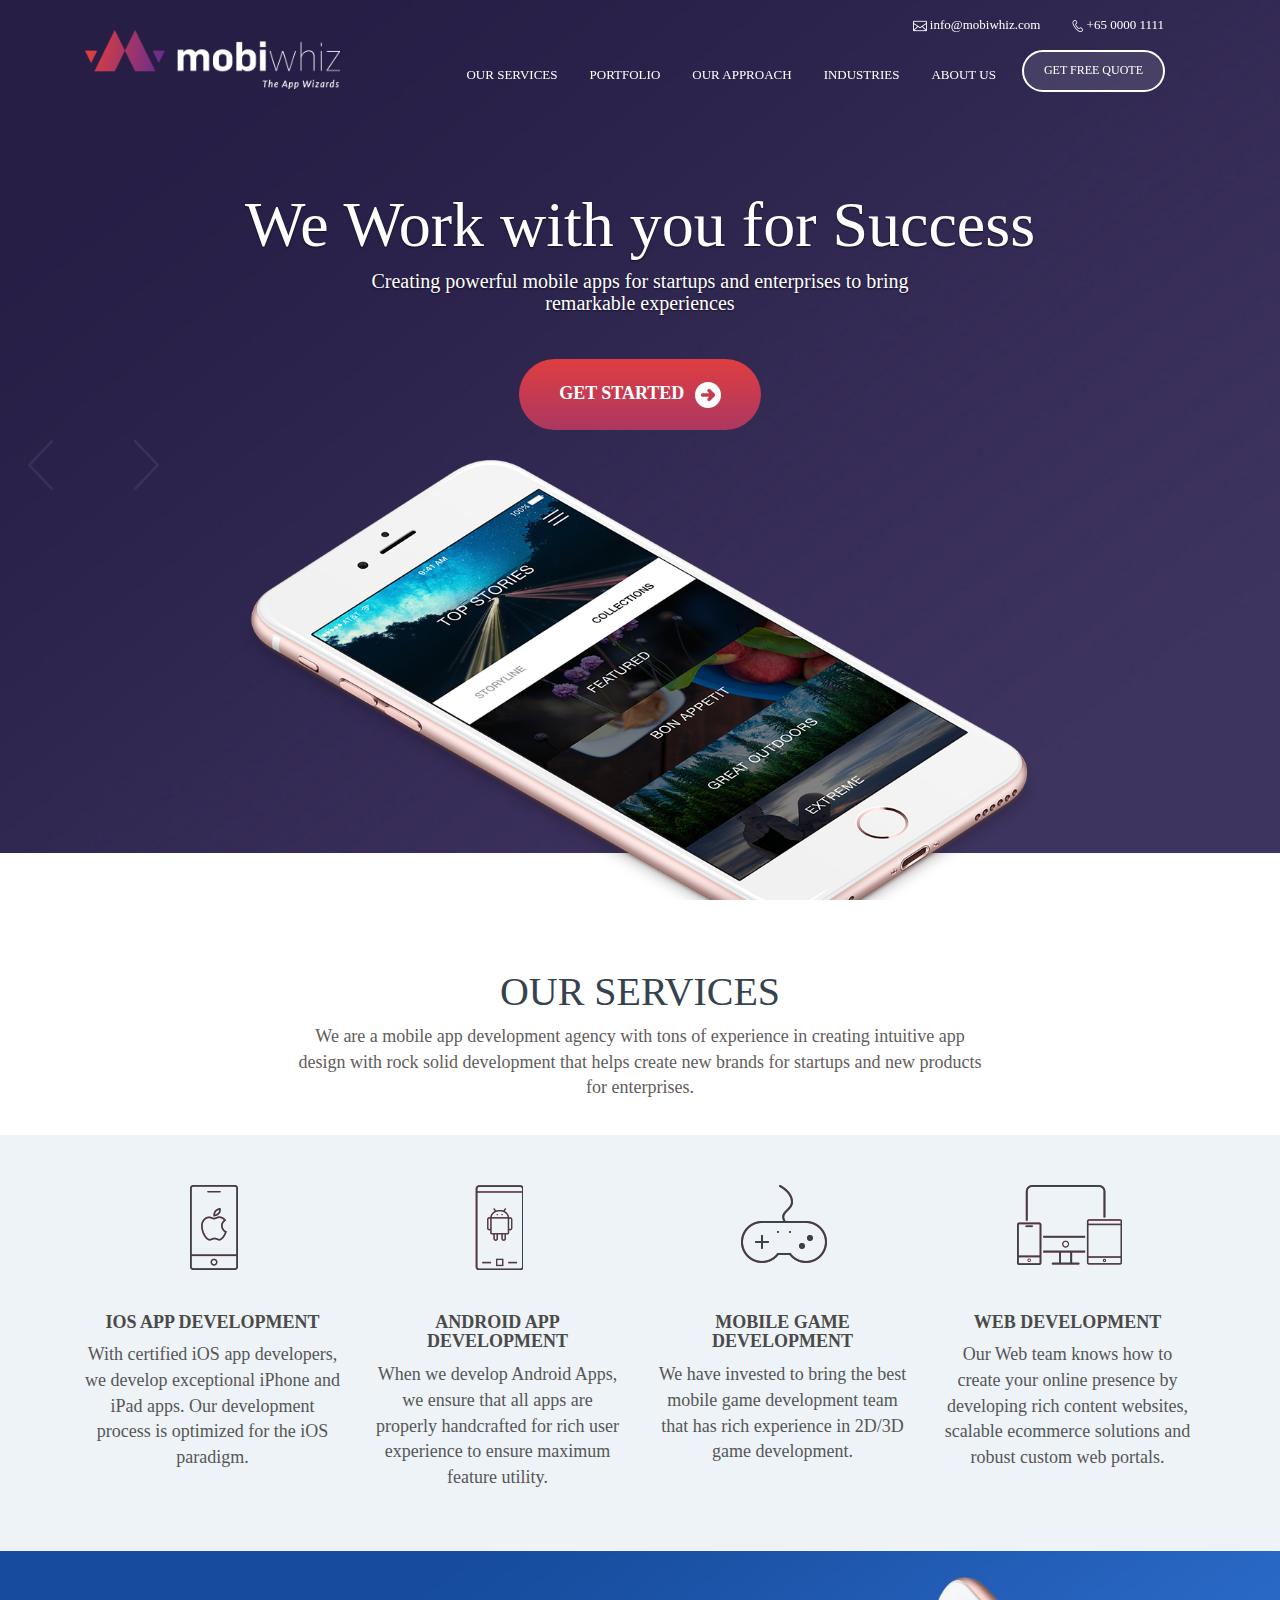
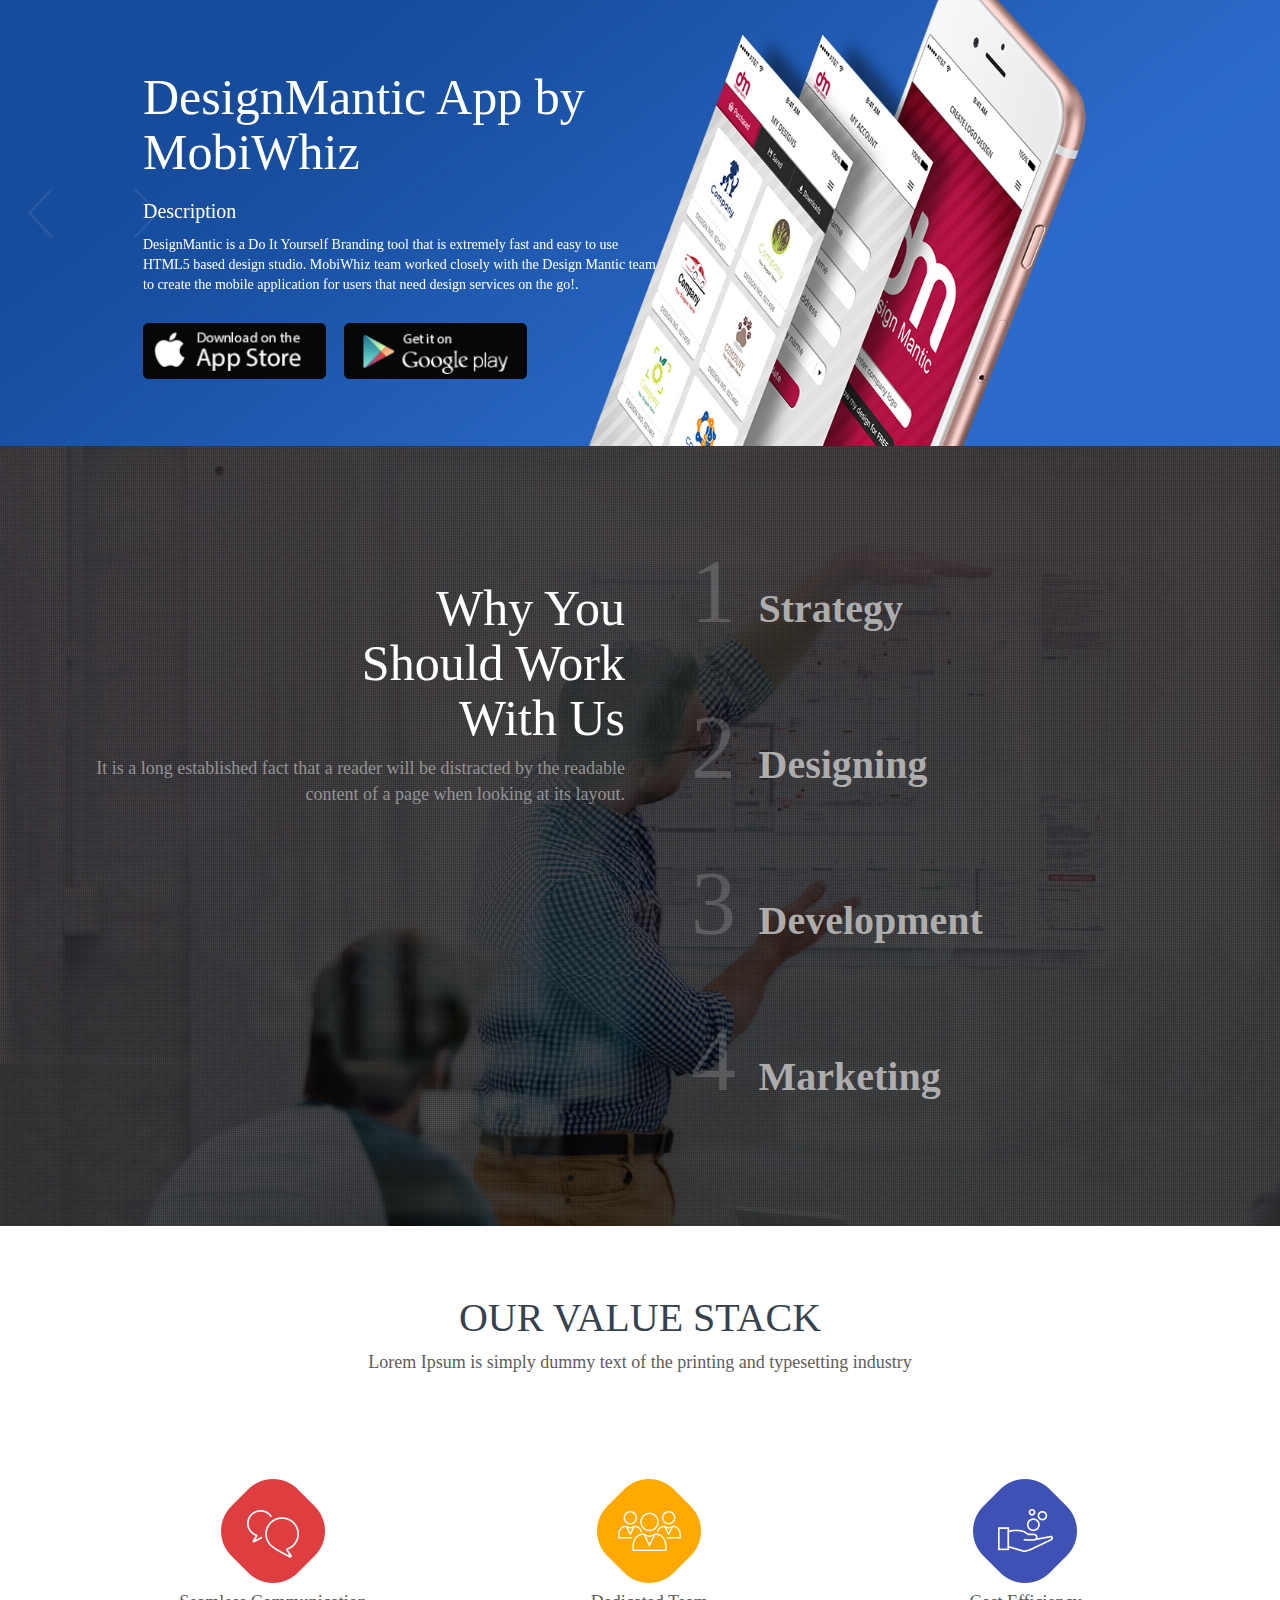
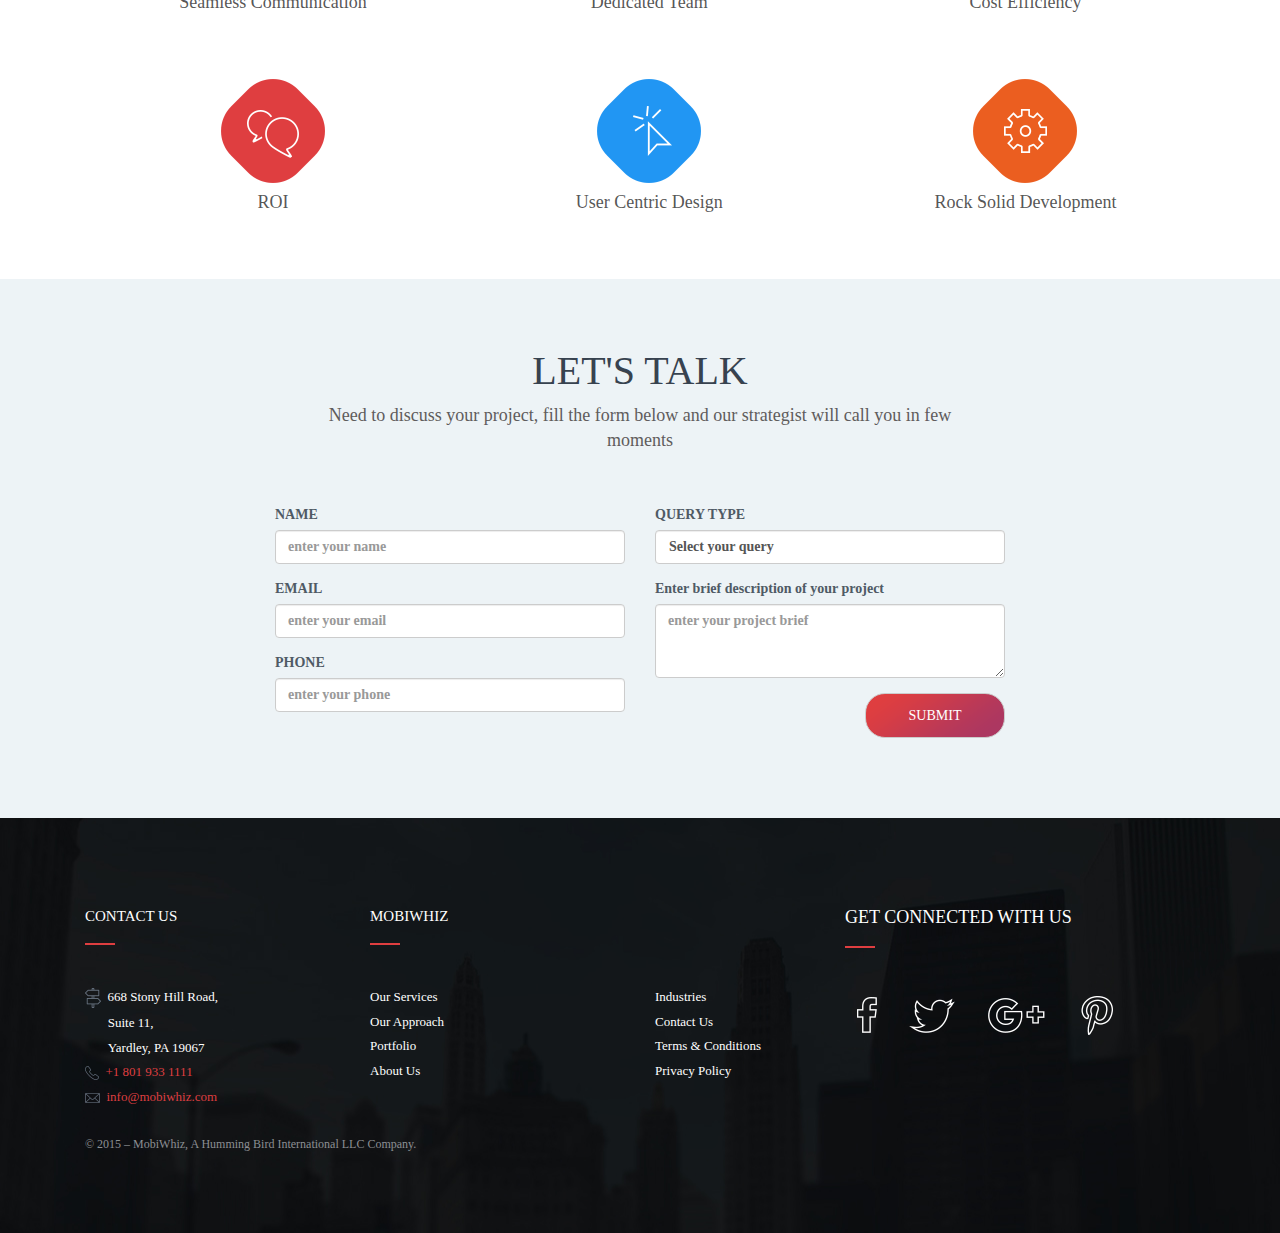
==== index.html @ 2fea0c00 "Initial upload" ====
<!doctype html>
<html>
<head>
<meta charset="utf-8">
<title>Leading Mobile App Design</title>

<link rel="stylesheet" type="text/css" href="css/bootstrap.min.css">

<style type="text/css">
/*#load{
    width:100%;
    height:100%;
    position:fixed;
    z-index:9999;
    background:url(images/loader.gif) center no-repeat white}
*/	
</style>

</head>

<body onLoad="myFunction()">


<div id="load"></div>

<div id="container-outer">
<!-------------------------- Home Slider Start -------------------------->
    <div id="carousel-example-generic" class="carousel slide" data-ride="carousel">
      <!-- Indicators -->
      <!--<ol class="carousel-indicators">
        <li data-target="#carousel-example-generic" data-slide-to="0" class="active"></li>
        <li data-target="#carousel-example-generic" data-slide-to="1"></li>
        <li data-target="#carousel-example-generic" data-slide-to="2"></li>
      </ol>-->
    
    
    <header>
    	
    <!---------- Container start --------------->
    <div class="container">
    
    	<!---------- Logo div ------------------->
        <div class="col-md-3 logo">
            <a href="index.html"> <img src="images/logo.png" class="img-logo"></a>
        </div>
        <!---------- Logo div end ------------------->
        
        
        <!----------- Navigation start --------------->
        <div class="col-md-9">
        	<nav class="navbar navbar-default">
              <div class="container-fluid">
                <!-- Brand and toggle get grouped for better mobile display -->
                <div class="navbar-header">
                  <button type="button" class="navbar-toggle collapsed" data-toggle="collapse" data-target="#bs-example-navbar-collapse-1" aria-expanded="false">
                    <span class="sr-only">Toggle navigation</span>
                    <span class="icon-bar"></span>
                    <span class="icon-bar"></span>
                    <span class="icon-bar"></span>
                  </button>
                  <!--<a class="navbar-brand" href="#">Brand</a>-->
                </div>
            <!-- Collect the nav links, forms, and other content for toggling -->
                <div class="collapse navbar-collapse" id="bs-example-navbar-collapse-1">
                  
                  <ul class="nav navbar-nav navbar-nav2 navbar-right">
                    <li class="bold"><a href="mailto:info@mobiwhiz.com"><img src="images/msg.png"> info@mobiwhiz.com</a></li>
                    <li class="bold"><a href="#"><img src="images/call.png"> +65 0000 1111</a></li>
                  </ul>
                  
                  <ul class="nav navbar-nav navbar-right">
                    <li><a href="services.html">OUR SERVICES</a></li>
                    <li><a href="portfolio.html">PORTFOLIO</a></li>
                    <li><a href="approach.html">OUR APPROACH</a></li>
                    <li><a href="industries.html">INDUSTRIES</a></li>
                    <li><a href="about.html">ABOUT US</a></li>
					<li><button class="button-quote"><a href="contact.html">GET FREE QUOTE</a></button></li>
                  </ul>
                </div><!-- /.navbar-collapse -->
              </div><!-- /.container-fluid -->
            </nav>
        </div>
        <!----------- Navigation End --------------->
    </div>
    <!--------- container  end ------------------------->
    </header>
    
    
      <!-- Wrapper for slides -->
      <div class="carousel-inner" role="listbox">
        <div class="item active">
          <img src="images/1.jpg" class="img-slider" alt="...">
          <div class="carousel-caption">
              <!-------- Capiton 1 Start -------->
              <h2> We Work with you for Success </h2>
              <h4> Creating powerful mobile apps for startups and enterprises to bring
                   <br>   remarkable experiences
              </h4>
              <br> <br>
              <button class="button"> GET STARTED <img src="images/icon-button.png" class="icon-button"> </button>
            	<div class="image-wrap" id="wrapper">
              	<img src="images/mobile.png">		 		
              </div>
              <!------- Caption 1 End -------->
          </div>
        </div>
        
        <div class="item">
          <img src="images/2.jpg" class="img-slider" alt="...">
          <div class="carousel-caption">
              <!-------- Capiton 2 Start -------->
              <h2> Make memories with Social Apps</h2>
              <p class="p2"></p>
              <h4> Changing the way you #Tag, #Share & #Live Life by our Social Apps 
              </h4>
              <br><br><br>
              <button class="button"> GET STARTED <img src="images/icon-button.png" class="icon-button"> </button>
              <!------- Caption 2 End -------->
          </div>
        </div>
        
        
        
      </div>
    
      <!-- Controls -->
      <a class="left carousel-control" href="#carousel-example-generic" role="button" data-slide="prev">
        <span class="glyphicon glyphicon-chevron-left" aria-hidden="true"></span>
        <span class="sr-only">Previous</span>
      </a>
      <a class="right carousel-control" href="#carousel-example-generic" role="button" data-slide="next">
        <span class="glyphicon glyphicon-chevron-right" aria-hidden="true"></span>
        <span class="sr-only">Next</span>
      </a>
    </div>
<!--------------------- Home slider end -------------------->



<!-- Section Services Start -->
<section class="section_services">
	
    <div class="container">
        <h3> OUR SERVICES </h3>
        <p class="subtitle"> We are a mobile app development agency with tons of experience in creating intuitive app design with rock solid development that helps create new brands for startups and new products for enterprises.</p>
		<br><br>
    </div>
	
    <div class="bg-services">
    	<div class="container">
			<a href="">
        	<div class="col-md-3 s" id="s1">
                <div class="icon-services">
                <img src="images/ios-hover.png" class="bottom">
            	<img src="images/ios.png" class="top">
                </div>
                <br>
            	<h5> IOS App Development  </h5>
                <p>With certified iOS app developers, we develop exceptional iPhone and iPad apps. Our development process is optimized for the iOS paradigm.</p>
            </div>
			</a>
            
			<a href="">
            <div class="col-md-3 s" id="s2">
                <div class="icon-services">
                <img src="images/anroid-hover.png" class="bottom">
            	<img src="images/anroid.png" class="top">
                </div>
                <br>
            	<h5> android App Development  </h5>
                <p>When we develop Android Apps, we ensure that all apps are properly handcrafted for rich user experience to ensure maximum feature utility.</p>
            </div>
			</a>
            
			<a href="">
            <div class="col-md-3 s" id="s3">
                <div class="icon-services">
                <img src="images/mob-hover.png" class="bottom">
            	<img src="images/mob.png" class="top">
                </div>
                <br>
            	<h5> Mobile Game Development </h5>
                <p>We have invested to bring the best mobile game development team that has rich experience in 2D/3D game development.</p>
            </div>
            </a>
			
			<a href="">
            <div class="col-md-3 s" id="s4">
                <div class="icon-services">
                <img src="images/web-hover.png" class="bottom">
            	<img src="images/web.png" class="top">
                </div>
                <br>
            	<h5> Web Development </h5>
                <p>Our Web team knows how to create your online presence by developing rich content websites, scalable ecommerce solutions and robust custom web portals.</p>
            </div>
			</a>
			
			
        </div>
    </div>
</section>
<!--------------------- Section Services End ------------->






<!--------------------- Section servey start ------------->
<section class="section_servey">
    <div id="carousel-example-generic2" class="carousel slide servey-slide" data-ride="carousel">
    
      <!-- Wrapper for slides -->
      <div class="carousel-inner carousel-inner-servey" role="listbox">
        <div class="item active">
          <img src="images/bg-servey.jpg" class="img-slider2" alt="...">
          <div class="carousel-caption carousel-caption-servey">
                <div class="col-md-6 servey">
                    <h2>DesignMantic App by MobiWhiz </h2>
                    <br>
                    <p class="bold">Description</p>
                    <p>DesignMantic is a Do It Yourself Branding tool that is extremely fast and easy to use HTML5 based design studio. MobiWhiz team worked closely with the Design Mantic team to create the mobile application for users that need design services on the go!.</p>
                    <br>
                    <a href=""> <img src="images/button-app.png" class="button-app"> </a>
                    &nbsp;&nbsp;&nbsp;&nbsp;
                    <a href=""> <img src="images/button-anroid.png" class="button-app"> </a>
                    
                </div>  
          </div>
        </div>
        
        <div class="item">
          <img src="images/bg-servey2.jpg" class="img-slider2" alt="...">
          <div class="carousel-caption carousel-caption-servey">
                <div class="col-md-6 servey">
                    <h2>SurveyCrest App by MobiWhiz  </h2>
                    <br>
                    <p class="bold">Description</p>
                    <p>SurveyCrest is a free online survey creator tool used to create surveys, polls and dynamic forms. MobiWhiz teamed up with SurveyCrest to develop the mobile application for creating surveys to interact with potential customers, analyze with 360 degree feedback and better understand your target audience.</p>
                    <br>
                    <a href=""> <img src="images/button-anroid.png" class="button-app"> </a>
                    <a href=""> <img src="images/button-app.png" class="button-app"> </a>
                </div>  
          </div>
        </div>
        
        
       
       
      </div>
    
      <!-- Controls -->
      <a class="left carousel-control" href="#carousel-example-generic2" role="button" data-slide="prev">
        <span class="glyphicon glyphicon-chevron-left" aria-hidden="true"></span>
        <span class="sr-only">Previous</span>
      </a>
      <a class="right carousel-control" href="#carousel-example-generic2" role="button" data-slide="next">
        <span class="glyphicon glyphicon-chevron-right" aria-hidden="true"></span>
        <span class="sr-only">Next</span>
      </a>
    </div>
    
</section>
<!--------------------- Section servey End --------------->



<section class="section_approach">
	<div class="container">
		<div class="col-lg-6 approach_right">
			<h2><br>Why You <br>Should Work <br>With Us </h2>
			<p> It is a long established fact that a reader will be distracted by the readable content of
a page when looking at its layout.</p>
		</div>
		
		<div class="col-lg-6">
			
			<div class="wrap">
			<h1> 1 </h1>
			<!--<a href="#" id="hoverelement" class="change-text">Strategy</a>-->
                <span class="text-active">Strategy
                <br>
                <a href="" class="text-deactive">It all starts with a strategic vision. We understand your core business and your customers. From there we work to develop a sound strategy, the key factor to any successful project.
                </a>
                </span>
            </div>
			
			<div class="wrap">
			<h1> 2 </h1>
				<span class="text-active">Designing
                <br>
                <a href="" class="text-deactive">Design is at the heart of everything we do. We Value usability in our products which results in intuitive, beautiful and unique mobile interfaces.
                </a>
                </span>
			</div>
			
			<div class="wrap">
			<h1> 3 </h1>
            
            	<span class="text-active">Development
                <br>
                <a href="" class="text-deactive">We believe in crafting code, not just writing it. This is where all the hard work put in comes to life. We build best-in-class mobile apps that go beyond customer expectations.
                </a>
                </span>
			</div>
			
			<div class="wrap">
			<h1> 4 </h1>
            	<span class="text-active">Marketing
                <br>
                <a href="" class="text-deactive">The job is not finished yet, showcasing your app to the right audience is equally important. MobiWhiz marketing team will get you the right kick start in the app arena with our comprehensive app marketing strategies.
                </a>
                </span>
			</div>
			
			
			
		</div>
	</div>

</section>
<!--------------------- Section Work End ----------------->




<!--------------------- Section stack End ---------------->
<section class="section_stack">
	<div class="container">
		<h3> OUR VALUE STACK </h3>
		<p class="subtitle">Lorem Ipsum is simply dummy text of the printing and typesetting industry</p>
		
		<!--container-fluid-->
		  <div class="container">
			<div class="row">
			  <div class="col-xs-12 col-sm-12 col-md-12 col-lg-12 text-center">
				<h2 class="section-title">Our Value Stack</h2>
				<div class="value-box red">
				  <div class="value-image"> <img src="images/icon-comunication.png" alt="communication">
					<h4 class="white">Seamless Communication</h4>
					<p>You will get to know your team very well. When we start a project, we assemble a team based on your needs, and they stay on your project for as long as you need</p>
				  </div>
				</div>
				<!--value-box-->
				<div class="value-box yellow2">
				  <div class="value-image"> <img src="images/icon-team.png" alt="team">
					<h4 class="white">Dedicated Team</h4>
					<p>You will get to know your team very well. When we start a project, we assemble a team based on your needs, and they stay on your project for as long as you need</p>
				  </div>
				</div>
				<!--value-box-->
				<div class="value-box blue2">
				  <div class="value-image"> <img src="images/icon-efficiency.png" alt="cost-efficiency">
					<h4 class="white">Cost Efficiency</h4>
					<p>You will get to know your team very well. When we start a project, we assemble a team based on your needs, and they stay on your project for as long as you need</p>
				  </div>
				</div>
				<!--value-box-->
				<div class="value-box red">
				  <div class="value-image"> <img src="images/icon-comunication.png" alt="communication">
					<h4 class="white">ROI</h4>
					<p>You will get to know your team very well. When we start a project, we assemble a team based on your needs, and they stay on your project for as long as you need</p>
				  </div>
				</div>
				<!--value-box-->
				<div class="value-box light-blue2">
				  <div class="value-image"> <img src="images/icon-design.png" alt="centric">
					<h4 class="white">User Centric Design</h4>
					<p>You will get to know your team very well. When we start a project, we assemble a team based on your needs, and they stay on your project for as long as you need</p>
				  </div>
				</div>
				<!--value-box-->
				<div class="value-box brown">
				  <div class="value-image"> <img src="images/icon-development.png" alt="development">
					<h4 class="white">Rock Solid Development</h4>
					<p>You will get to know your team very well. When we start a project, we assemble a team based on your needs, and they stay on your project for as long as you need</p>
				  </div>
				</div>
				<!--value-box--> 
			  </div>
			</div>
		  </div>
		<!--container-fluid-->

	
	
	
	</div>
	<!---------- Container end ------------------>
</section>
<!--------------------- section stack end ---------------->

<!-- secction contact start -->
<section class="section_contact">
		<h3> LET'S TALK </h3>
		<p class="subtitle">Need to discuss your project, fill the form below and our strategist will call you in few moments</p>
		<br><br><br>
		<div class="container">
		
			<div class="col-lg-2">
			</div>
			

      <form action method="post" onsubmit="return formSubmit();">
        
        <div class="col-lg-4">
				  <div class="form-group">
					<label for="exampleInputEmail1">NAME</label>
					<input type="text" name="name" id="fullname" class="form-control" id="exampleInputname" placeholder="enter your name" required>
				  </div>
				  <div class="form-group">
					<label for="exampleInputPassword1">EMAIL</label>
					<input type="email" name="email" id="email" class="form-control" id="exampleInputemail" placeholder="enter your email" required>
				  </div>
				  <div class="form-group">
					<label for="exampleInputPassword1">PHONE</label>
					<input type="number" name="phone" id="phone" class="form-control" id="exampleInputphone" placeholder="enter your phone" required>
				  </div>
        </div>
			
        <div class="col-lg-4">
  				
				  <div class="form-group">
					<label for="exampleInputEmail1">QUERY TYPE</label>
					<select  id="qrytype" name="query" class="form-control" id="exampleInputquery" required>
					  <option>Select your query</option>
					  <option>IOS App Development</option>
					  <option>Anroid App Development</option>
					  <option>Mobile Game Development</option>
					  <option>Web Development</option>
					</select>
				  </div>
				  
				  <div class="form-group">
				  <label for="exampleInputEmail1">Enter brief description of your project</label>
				  <textarea class="form-control" id="comments" placeholder="enter your project brief" rows="3" required></textarea>
				  </div>
				  
				  <div class="full">
            <a href="#dialog_submit" id="modaltrigger" style="display:none">Check</a> <!-- added by JS -->
             <button type="submit" class="btn btn-default">SUBMIT</button>
          <!-- <p class="sm-text">Initial Designs in just 48 hours</p> -->
          </div>
        <!-- <button type="submit" class="btn btn-default">SUBMIT</button> -->

        </div>
        
			</form>

      <div id="dialog_submit" style="display: none;">Your message has been successfully submitted!</div>
			<div class="col-lg-2">
			</div>
		
		</div>
		<!----------- container end --------------->

</section>
<!--------------------- section contact end -------------->


<!--------------------- section footer start -------------->
<section class="section_footer">
	<div class="container">
    	<div class="col-sm-3">
        	<h4> CONTACT US </h4>
            <img src="images/red-line.png">
            <ul>
            	<li><img src="images/icon-address.png">&nbsp;&nbsp;668 Stony Hill Road, </li>
				<li>&nbsp;&nbsp;&nbsp;&nbsp;&nbsp;&nbsp;&nbsp;Suite 11, </li>
                <li>&nbsp;&nbsp;&nbsp;&nbsp;&nbsp;&nbsp;&nbsp;Yardley, PA 19067 </li>
                <li><img src="images/icon-call.png">&nbsp;&nbsp;<span class="color-red">+1 801 933 1111 </span></li>
                <li><img src="images/icon-msg.png">&nbsp;&nbsp;<a href="mailto:info@mobiwhiz.com"><span class="color-red">info@mobiwhiz.com </span></a></li>
            </ul>
        </div>
        
        <div class="col-sm-3">
        	<h4> MOBIWHIZ </h4>
            <img src="images/red-line.png">
            <ul>
            	<li><a href="">Our Services </a></li>
                <li><a href="">Our Approach </a></li>
                <li><a href="">Portfolio </a></li>
                <li><a href="">About Us </a> </li>
            </ul>
                
        </div>
        
        <div class="col-sm-2">
        	<h4>&nbsp;  </h4>
            <br>
            <ul>
            	<li><a href="">Industries </a></li>
                <li><a href="">Contact Us </a></li>
                <li><a href="">Terms & Conditions </a></li>
                <li><a href="">Privacy Policy </a></li>
        	</ul>
        </div>
        
        <div class="col-sm-4">
        	<h4> GET CONNECTED WITH US </h4>
            <img src="images/red-line.png">
            <br><br><br>
            <button type="button" class="btn btn-default button-social" data-toggle="tooltip" data-placement="bottom" title="Facebook"><a href=""> <img src="images/facebook.png"> </a> </button>
            
            <button type="button" class="btn btn-default button-social" data-toggle="tooltip" data-placement="bottom" title="Twitter"><a href=""> <img src="images/twitter.png"> </a> </button>
            
            <button type="button" class="btn btn-default button-social" data-toggle="tooltip" data-placement="bottom" title="Google+"><a href=""> <img src="images/google.png"> </a> </button>
            
            <button type="button" class="btn btn-default button-social" data-toggle="tooltip" data-placement="bottom" title="Pinterest"><a href=""> <img src="images/pinterest.png"> </a> </button>
        </div>
        
        <div class="col-lg-12 footer-text">
        	© 2015 – MobiWhiz, A Humming Bird International LLC Company.
        </div>
    
	</div>
    <!---------- container end ---------------->
</section>
<!--------------------- section footer end ---------------->


</div>
<!------------- container outer end -------------------->


<script type="text/javascript" src="js/jquery-1.11.3.min.js"></script>
<script src="js/bootstrap.min.js"></script>
<script type="text/javascript" src="js/jquery.leanModal.min.js"></script>
<script src="js/script.js"></script>

</body>
</html>
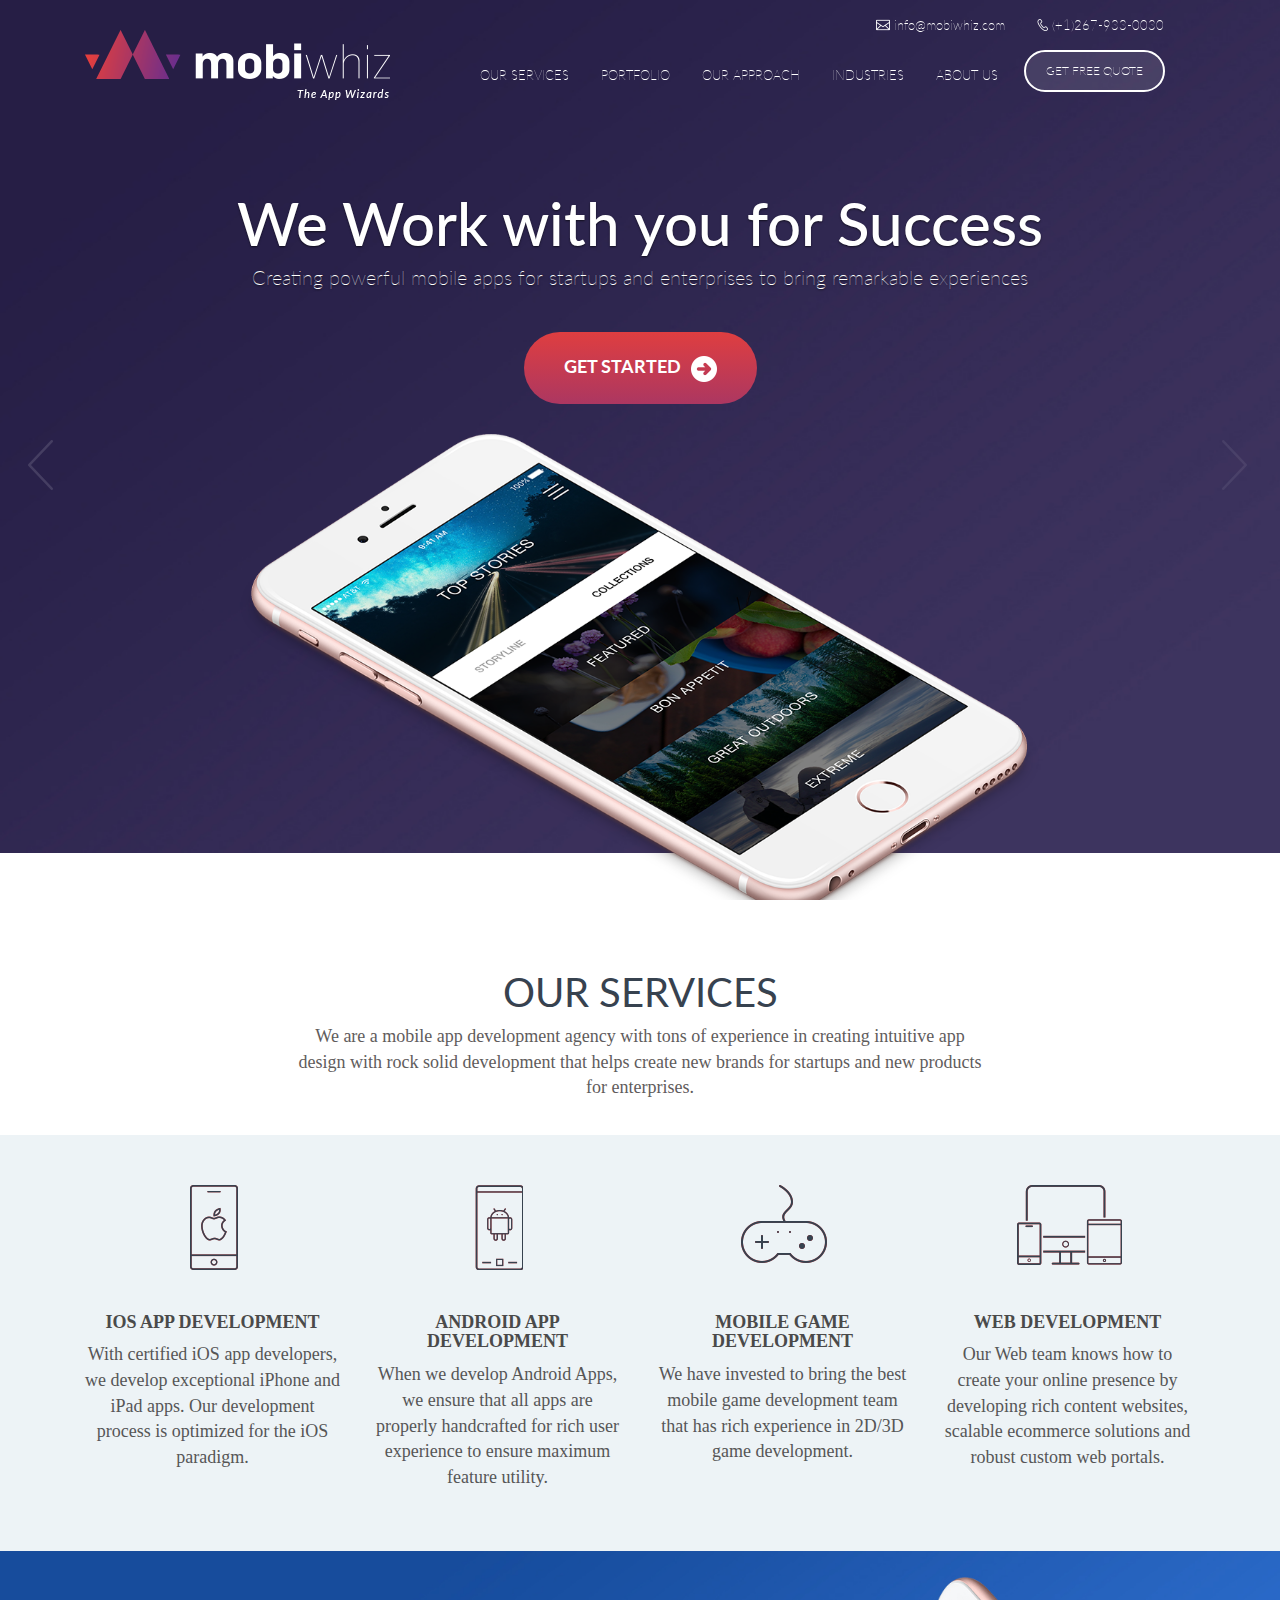
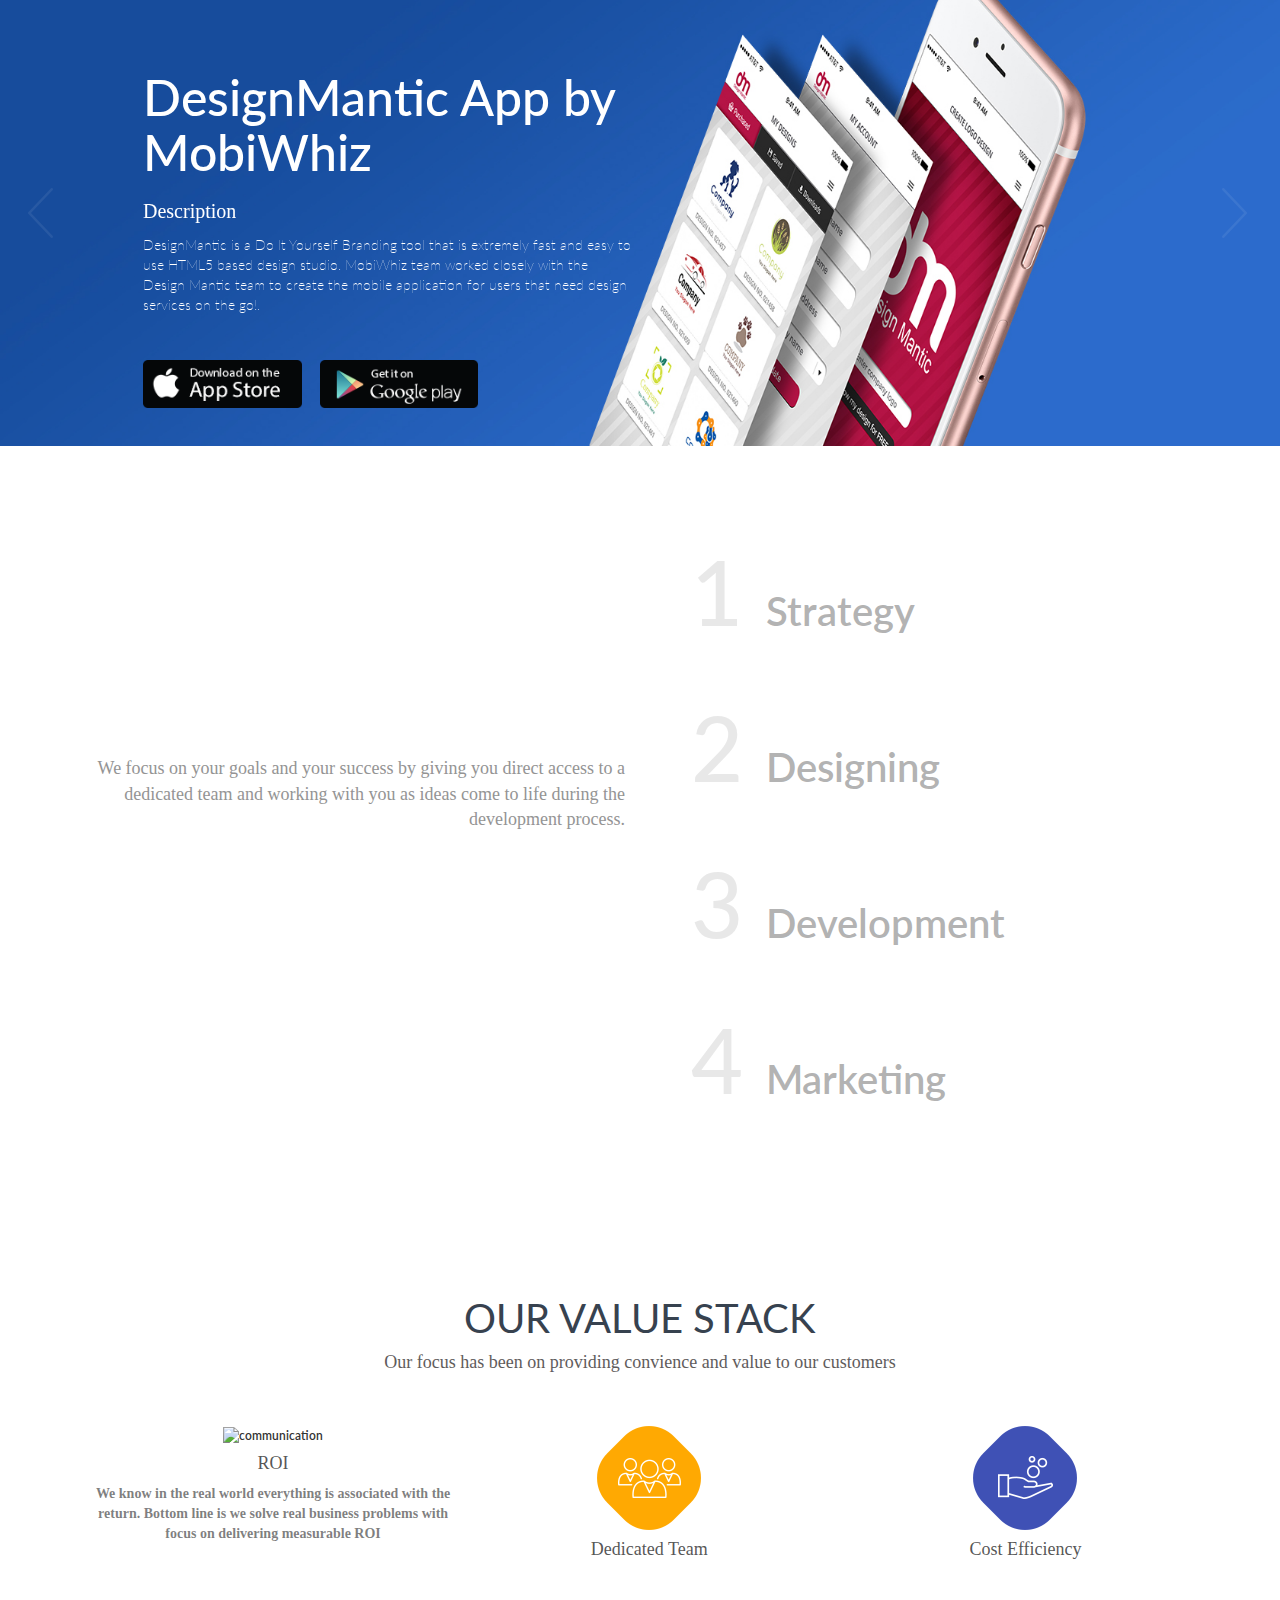
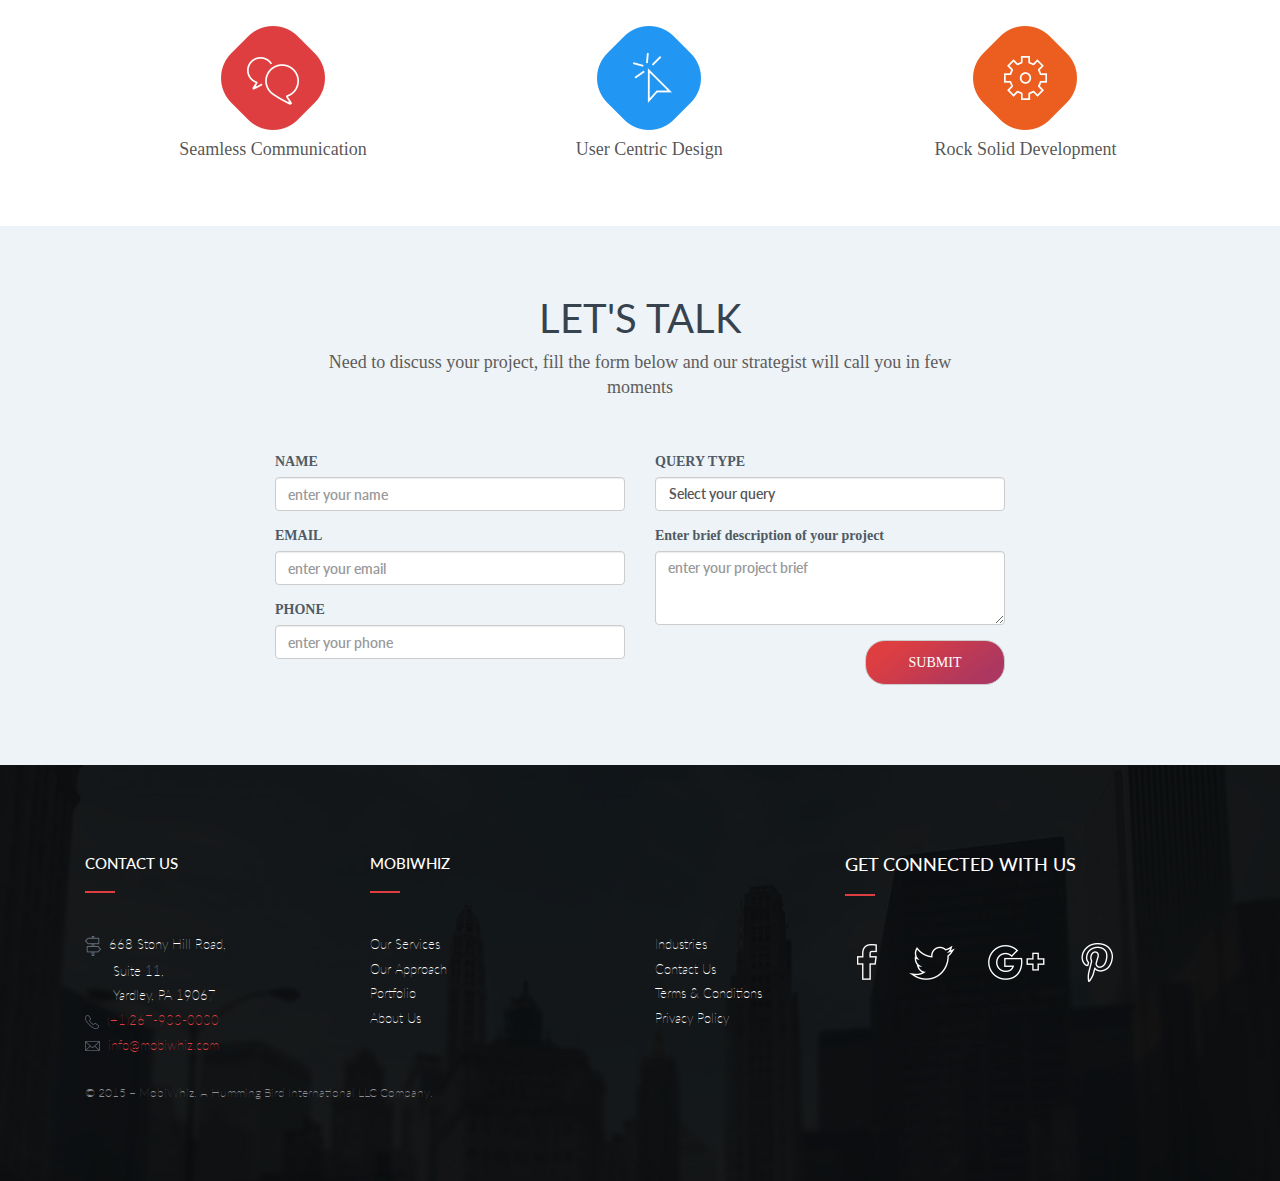
==== commit 7f5140de: "changes for about us pages" ====
--- a/index.html
+++ b/index.html
@@ -2,28 +2,22 @@
 <html>
 <head>
 <meta charset="utf-8">
-<title>Leading Mobile App Design</title>
+<meta http-equiv="Content-Type" content="text/html; charset=utf-8" />
+<meta name="viewport" content="width=device-width, initial-scale=1, maximum-scale=1, user-scalable=no">
+<title>Leading Mobile App Design and Development Company | MobiWhiz</title>
+<meta name="description" content="We develop IPhone & Android apps, Mobile Games for startups and enterprises. Our award winning team of mobile developers and designers will deliver perfection	">
+<meta name="keywords" content="mobile application development company, mobile application developer, mobile app design">
 
 <link rel="stylesheet" type="text/css" href="css/bootstrap.min.css">
-
-<style type="text/css">
-/*#load{
-    width:100%;
-    height:100%;
-    position:fixed;
-    z-index:9999;
-    background:url(images/loader.gif) center no-repeat white}
-*/	
-</style>
+<link rel="stylesheet" type="text/css" href="css/stylesheet.css">
+
+<link href='https://fonts.googleapis.com/css?family=Lato' rel='stylesheet' type='text/css'>
 
 </head>
-
 <body onLoad="myFunction()">
 
 
-<div id="load"></div>
-
-<div id="container-outer">
+
 <!-------------------------- Home Slider Start -------------------------->
     <div id="carousel-example-generic" class="carousel slide" data-ride="carousel">
       <!-- Indicators -->
@@ -65,7 +59,7 @@
                   
                   <ul class="nav navbar-nav navbar-nav2 navbar-right">
                     <li class="bold"><a href="mailto:info@mobiwhiz.com"><img src="images/msg.png"> info@mobiwhiz.com</a></li>
-                    <li class="bold"><a href="#"><img src="images/call.png"> +65 0000 1111</a></li>
+                    <li class="bold"><a href="#"><img src="images/call.png"> (+1)267-933-0030</a></li>
                   </ul>
                   
                   <ul class="nav navbar-nav navbar-right">
@@ -93,13 +87,12 @@
           <div class="carousel-caption">
               <!-------- Capiton 1 Start -------->
               <h2> We Work with you for Success </h2>
-              <h4> Creating powerful mobile apps for startups and enterprises to bring
-                   <br>   remarkable experiences
+              <h4> Creating powerful mobile apps for startups and enterprises to bring remarkable experiences
               </h4>
               <br> <br>
-              <button class="button"> GET STARTED <img src="images/icon-button.png" class="icon-button"> </button>
-            	<div class="image-wrap" id="wrapper">
-              	<img src="images/mobile.png">		 		
+              <button class="button"><a href="contact.html"> GET STARTED </a><img src="images/icon-button.png" class="icon-button"> </button>
+            	<div class="image-wrap" style="margin-top: 30px">
+                <img src="images/mobile.png">       
               </div>
               <!------- Caption 1 End -------->
           </div>
@@ -113,8 +106,8 @@
               <p class="p2"></p>
               <h4> Changing the way you #Tag, #Share & #Live Life by our Social Apps 
               </h4>
-              <br><br><br>
-              <button class="button"> GET STARTED <img src="images/icon-button.png" class="icon-button"> </button>
+              <br><br>
+              <button class="button"><a href="contact.html"> GET STARTED </a><img src="images/icon-button.png" class="icon-button"> </button>
               <!------- Caption 2 End -------->
           </div>
         </div>
@@ -217,14 +210,14 @@
           <img src="images/bg-servey.jpg" class="img-slider2" alt="...">
           <div class="carousel-caption carousel-caption-servey">
                 <div class="col-md-6 servey">
-                    <h2>DesignMantic App by MobiWhiz </h2>
+                    <h2>DesignMantic App by<br> MobiWhiz </h2>
                     <br>
                     <p class="bold">Description</p>
                     <p>DesignMantic is a Do It Yourself Branding tool that is extremely fast and easy to use HTML5 based design studio. MobiWhiz team worked closely with the Design Mantic team to create the mobile application for users that need design services on the go!.</p>
-                    <br>
-                    <a href=""> <img src="images/button-app.png" class="button-app"> </a>
+                    <br><br>
+                    <a href="https://itunes.apple.com/us/app/free-logo-maker-designmantic/id1055262502?mt=8" target="_blank"> <img src="images/button-app.png" class="button-app"> </a>
                     &nbsp;&nbsp;&nbsp;&nbsp;
-                    <a href=""> <img src="images/button-anroid.png" class="button-app"> </a>
+                    <a href="https://play.google.com/store/apps/details?id=com.designmantic" target="_blank"> <img src="images/button-anroid.png" class="button-app"> </a>
                     
                 </div>  
           </div>
@@ -234,13 +227,14 @@
           <img src="images/bg-servey2.jpg" class="img-slider2" alt="...">
           <div class="carousel-caption carousel-caption-servey">
                 <div class="col-md-6 servey">
-                    <h2>SurveyCrest App by MobiWhiz  </h2>
+                    <h2>SurveyCrest App by <br>MobiWhiz  </h2>
                     <br>
                     <p class="bold">Description</p>
                     <p>SurveyCrest is a free online survey creator tool used to create surveys, polls and dynamic forms. MobiWhiz teamed up with SurveyCrest to develop the mobile application for creating surveys to interact with potential customers, analyze with 360 degree feedback and better understand your target audience.</p>
                     <br>
-                    <a href=""> <img src="images/button-anroid.png" class="button-app"> </a>
-                    <a href=""> <img src="images/button-app.png" class="button-app"> </a>
+                    <a href="https://itunes.apple.com/us/app/survey-maker-by-surveycrest/id1046777718?mt=8" target="_blank"> <img src="images/button-app.png" class="button-app"> </a>
+                    &nbsp;&nbsp;&nbsp;&nbsp;
+                    <a href="https://play.google.com/store/apps/details?id=com.surveycrest" target="_blank"> <img src="images/button-anroid.png" class="button-app"> </a>
                 </div>  
           </div>
         </div>
@@ -270,8 +264,7 @@
 	<div class="container">
 		<div class="col-lg-6 approach_right">
 			<h2><br>Why You <br>Should Work <br>With Us </h2>
-			<p> It is a long established fact that a reader will be distracted by the readable content of
-a page when looking at its layout.</p>
+			<p> We focus on your goals and your success by giving you direct access to a dedicated team and working with you as ideas come to life during the development process.</p>
 		</div>
 		
 		<div class="col-lg-6">
@@ -329,17 +322,17 @@
 <section class="section_stack">
 	<div class="container">
 		<h3> OUR VALUE STACK </h3>
-		<p class="subtitle">Lorem Ipsum is simply dummy text of the printing and typesetting industry</p>
+		<p class="subtitle">Our focus has been on providing convience and value to our customers</p>
 		
 		<!--container-fluid-->
-		  <div class="container">
+		  <div class="container home">
 			<div class="row">
 			  <div class="col-xs-12 col-sm-12 col-md-12 col-lg-12 text-center">
-				<h2 class="section-title">Our Value Stack</h2>
-				<div class="value-box red">
-				  <div class="value-image"> <img src="images/icon-comunication.png" alt="communication">
-					<h4 class="white">Seamless Communication</h4>
-					<p>You will get to know your team very well. When we start a project, we assemble a team based on your needs, and they stay on your project for as long as you need</p>
+				<!--<h2 class="section-title">Our Value Stack</h2>-->
+                <div class="value-box green2">
+				  <div class="value-image"> <img src="images/icon-ro.png" alt="communication">
+					<h4 class="white">ROI</h4>
+					<p>We know in the real world everything is associated with the return. Bottom line is we solve real business problems with focus on delivering measurable ROI</p>
 				  </div>
 				</div>
 				<!--value-box-->
@@ -353,28 +346,28 @@
 				<div class="value-box blue2">
 				  <div class="value-image"> <img src="images/icon-efficiency.png" alt="cost-efficiency">
 					<h4 class="white">Cost Efficiency</h4>
-					<p>You will get to know your team very well. When we start a project, we assemble a team based on your needs, and they stay on your project for as long as you need</p>
+					<p>We will ensure that our processes and system provide you the best solution in a cost efficient manner. We know for a new startup, it’s all that matters</p>
 				  </div>
 				</div>
 				<!--value-box-->
 				<div class="value-box red">
 				  <div class="value-image"> <img src="images/icon-comunication.png" alt="communication">
-					<h4 class="white">ROI</h4>
-					<p>You will get to know your team very well. When we start a project, we assemble a team based on your needs, and they stay on your project for as long as you need</p>
+					<h4 class="white">Seamless Communication</h4>
+					<p>The way we communicate with you as a client is extremely important and can determine the success of a project. It also happens to be one of our core values</p>
 				  </div>
 				</div>
 				<!--value-box-->
 				<div class="value-box light-blue2">
 				  <div class="value-image"> <img src="images/icon-design.png" alt="centric">
 					<h4 class="white">User Centric Design</h4>
-					<p>You will get to know your team very well. When we start a project, we assemble a team based on your needs, and they stay on your project for as long as you need</p>
+					<p>The only WOW factor that makes your customer use your app for the first 5 minutes is the user centric design of your app. We understand that an app’s viability relies on the user’s enjoyment of it</p>
 				  </div>
 				</div>
 				<!--value-box-->
 				<div class="value-box brown">
 				  <div class="value-image"> <img src="images/icon-development.png" alt="development">
 					<h4 class="white">Rock Solid Development</h4>
-					<p>You will get to know your team very well. When we start a project, we assemble a team based on your needs, and they stay on your project for as long as you need</p>
+					<p>Build to Scale. A good app should have the ability to scale as your business grow. We know how much effort you have put to make it grow and we make sure that the same is done by us with our rock solid development</p>
 				  </div>
 				</div>
 				<!--value-box--> 
@@ -402,7 +395,7 @@
 			</div>
 			
 
-      <form action method="post" onsubmit="return formSubmit();">
+      <form action method="post" onSubmit="return formSubmit();">
         
         <div class="col-lg-4">
 				  <div class="form-group">
@@ -415,7 +408,7 @@
 				  </div>
 				  <div class="form-group">
 					<label for="exampleInputPassword1">PHONE</label>
-					<input type="number" name="phone" id="phone" class="form-control" id="exampleInputphone" placeholder="enter your phone" required>
+					<input type="text" name="phone" id="phone" class="form-control" id="exampleInputphone" placeholder="enter your phone" required>
 				  </div>
         </div>
 			
@@ -469,7 +462,7 @@
             	<li><img src="images/icon-address.png">&nbsp;&nbsp;668 Stony Hill Road, </li>
 				<li>&nbsp;&nbsp;&nbsp;&nbsp;&nbsp;&nbsp;&nbsp;Suite 11, </li>
                 <li>&nbsp;&nbsp;&nbsp;&nbsp;&nbsp;&nbsp;&nbsp;Yardley, PA 19067 </li>
-                <li><img src="images/icon-call.png">&nbsp;&nbsp;<span class="color-red">+1 801 933 1111 </span></li>
+                <li><img src="images/icon-call.png">&nbsp;&nbsp;<span class="color-red">(+1)267-933-0030</span></li>
                 <li><img src="images/icon-msg.png">&nbsp;&nbsp;<a href="mailto:info@mobiwhiz.com"><span class="color-red">info@mobiwhiz.com </span></a></li>
             </ul>
         </div>
@@ -478,10 +471,10 @@
         	<h4> MOBIWHIZ </h4>
             <img src="images/red-line.png">
             <ul>
-            	<li><a href="">Our Services </a></li>
-                <li><a href="">Our Approach </a></li>
-                <li><a href="">Portfolio </a></li>
-                <li><a href="">About Us </a> </li>
+            	<li><a href="services.html">Our Services </a></li>
+                <li><a href="approach.html">Our Approach </a></li>
+                <li><a href="portfolio.html">Portfolio </a></li>
+                <li><a href="about.html">About Us </a> </li>
             </ul>
                 
         </div>
@@ -490,10 +483,10 @@
         	<h4>&nbsp;  </h4>
             <br>
             <ul>
-            	<li><a href="">Industries </a></li>
-                <li><a href="">Contact Us </a></li>
-                <li><a href="">Terms & Conditions </a></li>
-                <li><a href="">Privacy Policy </a></li>
+            	<li><a href="industries.html">Industries </a></li>
+                <li><a href="contact.html">Contact Us </a></li>
+                <li><a href="terms.html">Terms & Conditions </a></li>
+                <li><a href="privacy.html">Privacy Policy </a></li>
         	</ul>
         </div>
         
@@ -501,13 +494,13 @@
         	<h4> GET CONNECTED WITH US </h4>
             <img src="images/red-line.png">
             <br><br><br>
-            <button type="button" class="btn btn-default button-social" data-toggle="tooltip" data-placement="bottom" title="Facebook"><a href=""> <img src="images/facebook.png"> </a> </button>
+            <button type="button" class="btn btn-default button-social" data-toggle="tooltip" data-placement="bottom" title="Facebook"><a href="https://www.facebook.com/MobiwhizDigital/" target="_blank"> <img src="images/facebook.png"> </a> </button>
             
-            <button type="button" class="btn btn-default button-social" data-toggle="tooltip" data-placement="bottom" title="Twitter"><a href=""> <img src="images/twitter.png"> </a> </button>
+            <button type="button" class="btn btn-default button-social" data-toggle="tooltip" data-placement="bottom" title="Twitter"><a href="https://twitter.com/mobiwhizdigital" target="_blank"> <img src="images/twitter.png"> </a> </button>
             
-            <button type="button" class="btn btn-default button-social" data-toggle="tooltip" data-placement="bottom" title="Google+"><a href=""> <img src="images/google.png"> </a> </button>
+            <button type="button" class="btn btn-default button-social" data-toggle="tooltip" data-placement="bottom" title="Google+"><a href="https://plus.google.com/106564856546637987874" target="_blank"> <img src="images/google.png"> </a> </button>
             
-            <button type="button" class="btn btn-default button-social" data-toggle="tooltip" data-placement="bottom" title="Pinterest"><a href=""> <img src="images/pinterest.png"> </a> </button>
+            <button type="button" class="btn btn-default button-social" data-toggle="tooltip" data-placement="bottom" title="Pinterest"><a href="https://www.pinterest.com/mobiwhiz/" target="_blank"> <img src="images/pinterest.png"> </a> </button>
         </div>
         
         <div class="col-lg-12 footer-text">
--- a/css/stylesheet.css
+++ b/css/stylesheet.css
@@ -0,0 +1,295 @@
+
+/*------------------------------------------------ My StyleSheet---------------------------------------*/
+body{	margin:0;	padding:0;}
+/*@font-face {    font-family: lato;    src: url(../fonts/Lato-Hairline.ttf);}
+@font-face {    font-family: Lato;    src: url(../fonts/Lato.ttf);}
+@font-face {    font-family: Lato;    src: url(../fonts/Lato.ttf);}
+@font-face {    font-family: lato-medium;    src: url(../fonts/Lato-Medium.ttf);}
+@font-face {    font-family: Lato;    src: url(../fonts/Lato.ttf);}
+@font-face {    font-family: lato-thin;    src: url(../fonts/Lato-Thin.ttf);}
+@font-face {    font-family: Lato;    src: url(../fonts/Lato.ttf);}*/
+header {position: absolute;z-index: 666;width: 100%;}.col-md-3.logo {    padding-top: 30px;}
+nav.navbar.navbar-default {    background: none;    border: none; z-index:9999;}
+.navbar-default .navbar-nav2>li>a:focus, .navbar-default .navbar-nav2>li>a:hover{	border:none;}
+.button-quote {    border: solid 2px white;    border-radius: 30px;   background: rgba(255, 255, 255, 0.11); padding:0 20px 0 20px;    transition: all .4s;    font-family: Lato;    font-weight: 100;    height: 42px;    color: white;	margin-left: 10px;}
+.button-quote a{color:white;}
+button.button a {
+    color: white;
+}
+button.button a:hover {
+	text-decoration:none;
+}
+button.button-quote a:hover {
+    border: none;
+}
+.button-quote a:hover{	border:solid 2px #db3d42; text-decoration:none;}
+.button-quote:hover{	border:solid 2px #db3d42; text-decoration:none;}
+.button {    padding: 22px 40px 22px 40px;    
+background:/* Permalink - use to edit and share this gradient: http://colorzilla.com/gradient-editor/#df3e40+0,ac3761+100 */
+background: #df3e40; /* Old browsers */
+background: -moz-linear-gradient(top,  #df3e40 0%, #ac3761 100%); /* FF3.6-15 */
+background: -webkit-linear-gradient(top,  #df3e40 0%,#ac3761 100%); /* Chrome10-25,Safari5.1-6 */
+background: linear-gradient(to bottom,  #df3e40 0%,#ac3761 100%); /* W3C, IE10+, FF16+, Chrome26+, Opera12+, Safari7+ */
+filter: progid:DXImageTransform.Microsoft.gradient( startColorstr='#df3e40', endColorstr='#ac3761',GradientType=0 ); /* IE6-9 */
+border-radius: 100px;    color: white;	border:none;    font-weight: bold;    font-size: 18px;    font-family: Lato;	transition:all .1s;}
+img.icon-button {    margin-left: 6px; } img.icon-button2 { margin-left: 6px; } img.img-slider2{height:auto !important;}
+.carousel-control.right {
+    right: 0;
+    left: auto;
+}
+.carousel-caption { width:100%; top: 150px;}.carousel-caption h2 {    font-size: 60px; font-family:Lato; font-weight: 500;}.carousel-caption h4 {    font-weight: 100;	font-size:20px;}.carousel-inner .img-slider {    width: 100%;}.image-wrap {    height: auto;    overflow: hidden;    max-width: 800px; margin:auto;           -webkit-transition: max-width .5s ease-out;  /* Saf3.2+, Chrome */    -moz-transition: max-width .5s ease-out;  /* FF4+ */    -ms-transition: max-width .5s ease-out;  /* IE10? */    -o-transition: max-width .5s ease-out;  /* Opera 10.5+ */    transition: max-width .5s ease-out;	transition:all .99s;	margin-top: 500px;}.image-wrap img {  width: 100%;  -webkit-transition: margin-top .5s ease-out;  /* Saf3.2+, Chrome */  -moz-transition: margin-top .5s ease-out;  /* FF4+ */  -ms-transition: margin-top .5s ease-out;  /* IE10? */  -o-transition: margin-top .5s ease-out;  /* Opera 10.5+ */  transition: margin-top .5s ease-out;}span.glyphicon.glyphicon-chevron-left{	background:url(../images/arrow-left.png) no-repeat;	height:50px;}span.glyphicon.glyphicon-chevron-right{	background:url(../images/arrow-right.png) no-repeat;	height:50px;}.carousel-control {    z-index: 9999;}button.button {    z-index: 9999;}
+/*------------------ Services -----------------------*/
+section.section_services{	text-align:center;	padding-top:50px;}section.section_services h3 {    color: #37424f;	font-size: 40px;    font-weight: 400;}section.section_services p.subtitle {    color: #5F5C5C;    font-size: 18px;    width: 60%;    margin: auto;    font-weight: 100;    font-family: calibri;}.bg-services{	background:#edf3f6;	width:100%;	height:auto;}.col-md-3 h5 {    color: #4A4A4A;    text-transform: uppercase;    font-size: 18px;	font-weight:bold;    font-family: calibri;}.col-md-3 img{	position:absolute;	-webkit-transition: opacity .1s ease-in-out;	-moz-transition: opacity .1s ease-in-out;	-o-transition: opacity .1s ease-in-out;	transition: opacity .1s ease-in-out;}.col-md-3:hover img.top {  opacity:0;}.s{	transition:all .4s;	height:auto;	padding-top: 50px;    padding-bottom: 50px;}.s:hover {    background: white;}.s p {    color: #565656;    font-family: calibri;    font-weight: 100;    font-size: 18px;}.icon-services {    width: 70%;    margin: auto;    text-align: center;    height: 100px;    padding-right: 40%;}
+
+/*------------------------------------ servey Start ----------------------------*/
+section.section_servey{	width:100%;	height:auto;	background:#1c54a9;}section.section_servey h2 {    font-family: Lato;    font-size: 50px;	margin:0; text-shadow:none;}section.section_servey p.bold { text-shadow:none; font-size: 20px;    font-family: calibri;}section.section_servey p {    font-family: Lato;    font-size: 14px; width:80%;	color:white; text-shadow:none; font-weight:100;}img.button-app {    width: 26%; }button.button-quote-services a {    color: #DF3E40;}button.button-quote-services a:hover {    color: white; text-decoration:none;} img.mobile2 {    width: 100%;	margin-top:-30px;}.carousel-inner.carousel-inner-servey {    height: auto;}.carousel-caption.carousel-caption-servey {    left: 10%; top:20%;}.col-md-6.servey {    text-align: left;}
+/*-------------------------------------- Approach start ----------------------------*/
+section.section_approach{	width:100%;	height:auto;	padding-top:60px;    padding-bottom: 60px;	background:url(../images/bg-work.jpg) no-repeat; background-size:100%;}.col-lg-6.approach_right {    text-align: right;}.col-lg-6.approach_right h2{	font-family:Lato;	font-size:50px; color:white;}.col-lg-6.approach_right p {    color: #949494;    font-family: calibri;    font-size: 18px;    font-weight: 100;}.wrap {	margin: 3em;	width: 100%;	height:120px;	transition: all .4s;}.wrap h1 {    font-size: 90px;    display: inline;    color: rgba(177, 177, 177, 0.29);    font-family: Lato;}
+
+a.text-deactive{visibility:hidden; line-height: 1;    position: absolute;    padding-left: 78px; text-decoration:none; color:white;     font-family: calibri;    font-size: 18px;    font-weight: 100;}
+
+span.text-active{text-decoration: none;    transition: all .4s;    color: rgba(177, 177, 177, 0.98);    font-size: 40px;    font-family: lato; }
+span.text-active:hover a.text-deactive{visibility:visible; }
+.container.home {
+    margin-top: 50px;
+}
+ /*----------------------- Section stack start -----------------*/
+section.section_stack{	width:100%;	height:auto;	padding-top:50px;	background:white;	text-align:center;}section.section_stack h3 {    color: #37424f;	font-size: 40px;    font-weight: 400;}section.section_stack p.subtitle {    color: #5F5C5C;    font-size: 18px;    width: 50%;    margin: auto;    font-weight: 100;    font-family: calibri;}
+/*-------------------------- section contact start ------------------*/
+section.section_contact{	width:100%;	height:auto;	padding-top:50px;	padding-bottom:80px;	background:#edf3f6;}section.section_contact h3 {    color: #37424f;	font-size: 40px;    font-weight: 400;	text-align:center;}section.section_contact p.subtitle {    color: #5F5C5C;    font-size: 18px;    width: 50%;    margin: auto;    font-weight: 100;	text-align:center;    font-family: calibri;}.form-group label {    font-size: 14px;    font-family: calibri;    font-weight: bold;    color: #4f5a65;}.form-control {    font-family: Lato;}input#exampleInputname {    background: url(../images/icon-name.png) no-repeat left;	background-position-x: 14px;    background-color: white;    padding: 0px 10px 0 42px;    height: 40px;}input#exampleInputemail {    background: url(../images/icon-email.png) no-repeat left;	background-position-x: 14px;    background-color: white;    padding: 0px 10px 0 42px;    height: 40px;}input#exampleInputphone {    background: url(../images/icon-phone.png) no-repeat left;	background-position-x: 14px;    background-color: white;    padding: 0px 10px 0 42px;    height: 40px;}select#exampleInputquery {    background: url(../images/icon-query.png) left no-repeat;	background-position-x: 14px;    background-color: white;    padding: 0px 10px 0 42px;    height: 40px;}textarea#Description {    background: url(../images/icon-description.png) left no-repeat;    background-position: 12px 12px;    background-color: white;    padding: 10px 10px 54px 44px;}button.btn.btn-default {    color: black;    font-family: calibri;    background: url(../images/bg-button.png) center no-repeat;    width: 40%;    color: white;    border-radius: 20px;    height: 45px;    float: right;}
+/*------------------------- section footer start ---------------*/
+section.section_footer{ float:left; 	width:100%;	height:auto;	padding-top:50px;	padding-bottom:80px;	background:url(../images/bg-footer.jpg) center;}section.section_footer .col-sm-3, section.section_footer .col-sm-2, section.section_footer .col-sm-4 {    padding-top: 30px; color:white;}.col-sm-3 h4, .col-sm-2 h4 {    font-family: Lato; color:white;   font-size: 15px;}.col-sm-3 ul, .col-sm-2 ul {    padding: 0;	padding-top:30px;}.col-sm-3 ul li, .col-sm-2 ul li {    color: white;    list-style: none;    font-family: Lato;    font-size: 13px;    font-weight: 100;	padding-top:6px;}.col-sm-3 ul li a, .col-sm-2 ul li a{    color: white;    list-style: none;    font-family: Lato;    font-size: 13px;    font-weight: 100;	padding-top:6px;}span.color-red {    color: #df3e40;}.col-lg-12.footer-text {    color: #8c8f93;    font-family: Lato;    font-size: 12px;    font-weight: 100;    padding-top: 20px;}button.btn.btn-default.button-social {    width: auto;    border: none;    background: none;	float:none;}
+/*------------------------------------------------------------- Services Page -----------------------------------------------*/
+.services section.section_servey {    background: #eef3f7;	padding: 60px 0 60px 0;}.services section.section_servey h2 {    font-family: Lato;    font-size: 30px;    text-shadow: none;	color: #37424f;}.services section.section_servey p {    font-family: Lato;    font-size: 16px;    color: #677280;    text-shadow: none;    font-weight: 100;}.services .col-lg-4 ul li {    font-family: Lato;    font-size: 12px;    text-shadow: none;    color: #4f5a65;    list-style: url(../images/bullet.png);    padding: 6px;}.services .col-lg-4 ul {	padding:0;}button.button-quote-services {    width: 54%;    padding: 14px 0 14px 0;    border: solid 2px;    color: #df3e40;    font-family: Lato;    font-size: 16px;    border-radius: 44px;    background: none;	margin:20px 0 0 0;	transition:all .4s;}button.button-quote-services:hover {    background: #df3e40; text-decoration:none;    color: white;}img.img-mobile {    width: 100%;}section.section_servey.anroid { background: white !important;}section.section_servey.game {    background: #2c6bcc;}section.section_servey.game h2, section.section_servey.game p, section.section_servey.game ul li {    color: white;	list-style:url(../images/bullet2.png);}section.section_servey ul li.hide-li {    list-style: none;}button.button-quote-services.game {    color: white;}
+
+/*---------------------- approach --------------------*/
+.approach .col-md-6 img {
+	width:100%;
+}
+.approach section.section_servey {
+    padding: 0;
+}
+
+.approach .col-md-6, .approach .col-md-12 {
+    margin: 0;
+    padding: 0;
+	height:360px;
+	overflow:hidden;
+}
+.col-md-6.bg-red {
+    background: /* Permalink - use to edit and share this gradient: http://colorzilla.com/gradient-editor/#ac3761+0,df3e40+100 */			background:#ac3761;
+    background: -moz-linear-gradient(left, #ac3761 0%, #df3e40 100%);
+    background: -webkit-linear-gradient(left, #ac3761 0%,#df3e40 100%);
+    background: linear-gradient(to right, #ac3761 0%,#df3e40 100%);
+    filter: progid:DXImageTransform.Microsoft.gradient( startColorstr='#ac3761', endColorstr='#df3e40',GradientType=1 );
+    height: 363px;
+}
+.col-md-6.seagreen {
+    background: /* Permalink - use to edit and share this gradient: http://colorzilla.com/gradient-editor/#0b5a83+0,043047+100 */background:#0b5a83;
+    background: -moz-linear-gradient(left, #0b5a83 0%, #043047 100%);
+    background: -webkit-linear-gradient(left, #0b5a83 0%,#043047 100%);
+    background: linear-gradient(to right, #0b5a83 0%,#043047 100%);
+    filter: progid:DXImageTransform.Microsoft.gradient( startColorstr='#0b5a83', endColorstr='#043047',GradientType=1 );
+    height: 376px;
+}
+.approach .col-md-6.bg-white {
+    background: white;
+    height: 363px;
+}
+.approach .col-md-6.bg-purple {
+    /* Permalink - use to edit and share this gradient: http://colorzilla.com/gradient-editor/#564c75+0,3e3460+100 */
+background: #564c75; /* Old browsers */
+background: -moz-linear-gradient(left,  #564c75 0%, #3e3460 100%); /* FF3.6-15 */
+background: -webkit-linear-gradient(left,  #564c75 0%,#3e3460 100%); /* Chrome10-25,Safari5.1-6 */
+background: linear-gradient(to right,  #564c75 0%,#3e3460 100%); /* W3C, IE10+, FF16+, Chrome26+, Opera12+, Safari7+ */
+filter: progid:DXImageTransform.Microsoft.gradient( startColorstr='#564c75', endColorstr='#3e3460',GradientType=1 ); /* IE6-9 */
+
+}
+.col-md-6.bg-purple, .col-md-6.seagreen, .col-md-6.bg-red {
+    color: white !important;
+	    font-size: 14px;
+    font-family: lato;
+}
+.col-md-6.bg-white{
+	font-size: 14px;
+    font-family: Lato;
+}
+.col-md-6.bg-white h2 {
+    color: #37424f;
+}
+.col-lg-9 ul, .col-lg-8 ul {
+    list-style: none;
+    padding: 0;
+}
+.col-lg-9 ul li{
+	list-style:url(../images/bullet2.png);
+}
+.col-lg-8 ul li {
+    list-style:url(../images/bullet.png);
+	color:#37424f;
+}
+.col-lg-8 ul li, .col-lg-9 ul li{
+	font-family:lato;
+	margin:10px 0 0 0;
+}
+.approach section.section_contact {
+    float: left;
+}
+
+
+section.section_services.map {
+    background: url(../images/bg-map.jpg);
+	height:500px;
+}
+.contact .contact {
+    padding: 20px 20px 20px 20px;
+    width: 60%;
+    height: 400px;
+    background: white;
+    margin: auto;
+    box-shadow: 0px 0px 30px 10px rgba(0, 0, 0, 0.23);
+	font-family:Lato;
+	color:rgba(0, 0, 0, 0.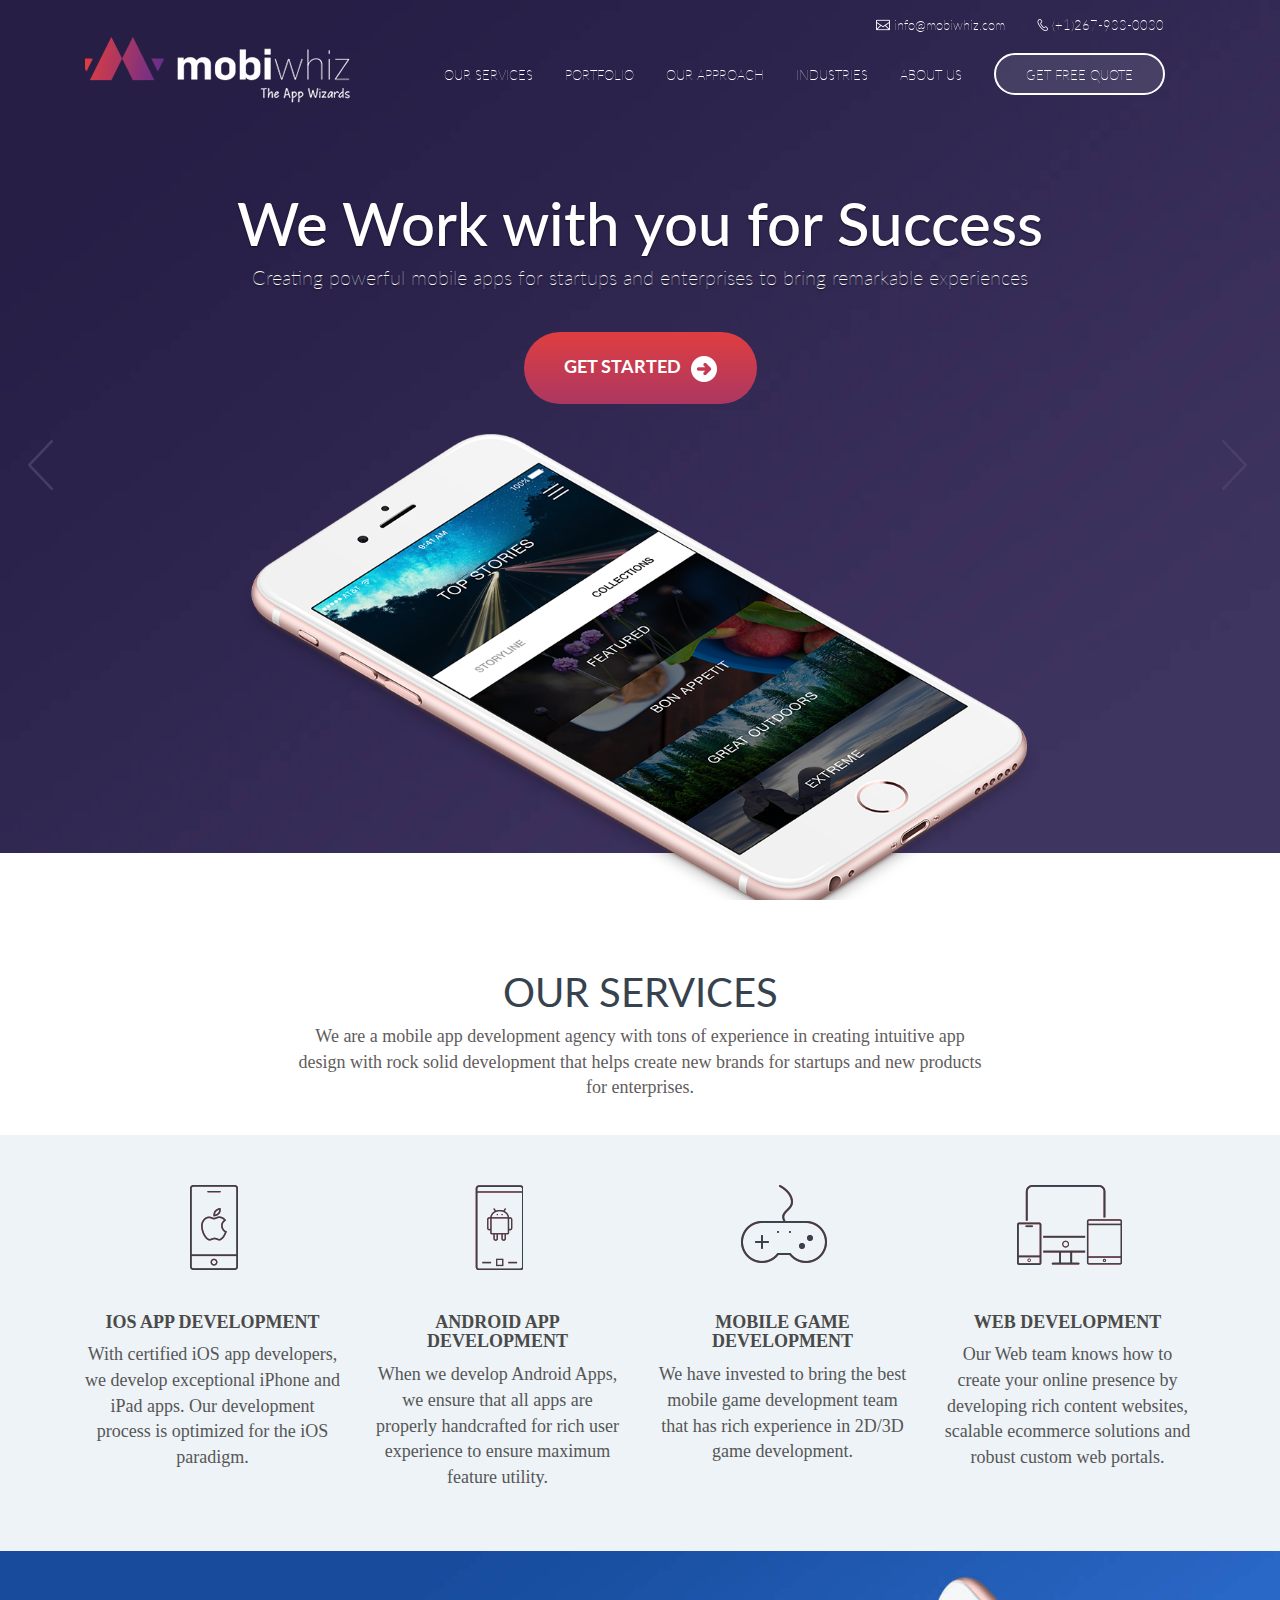
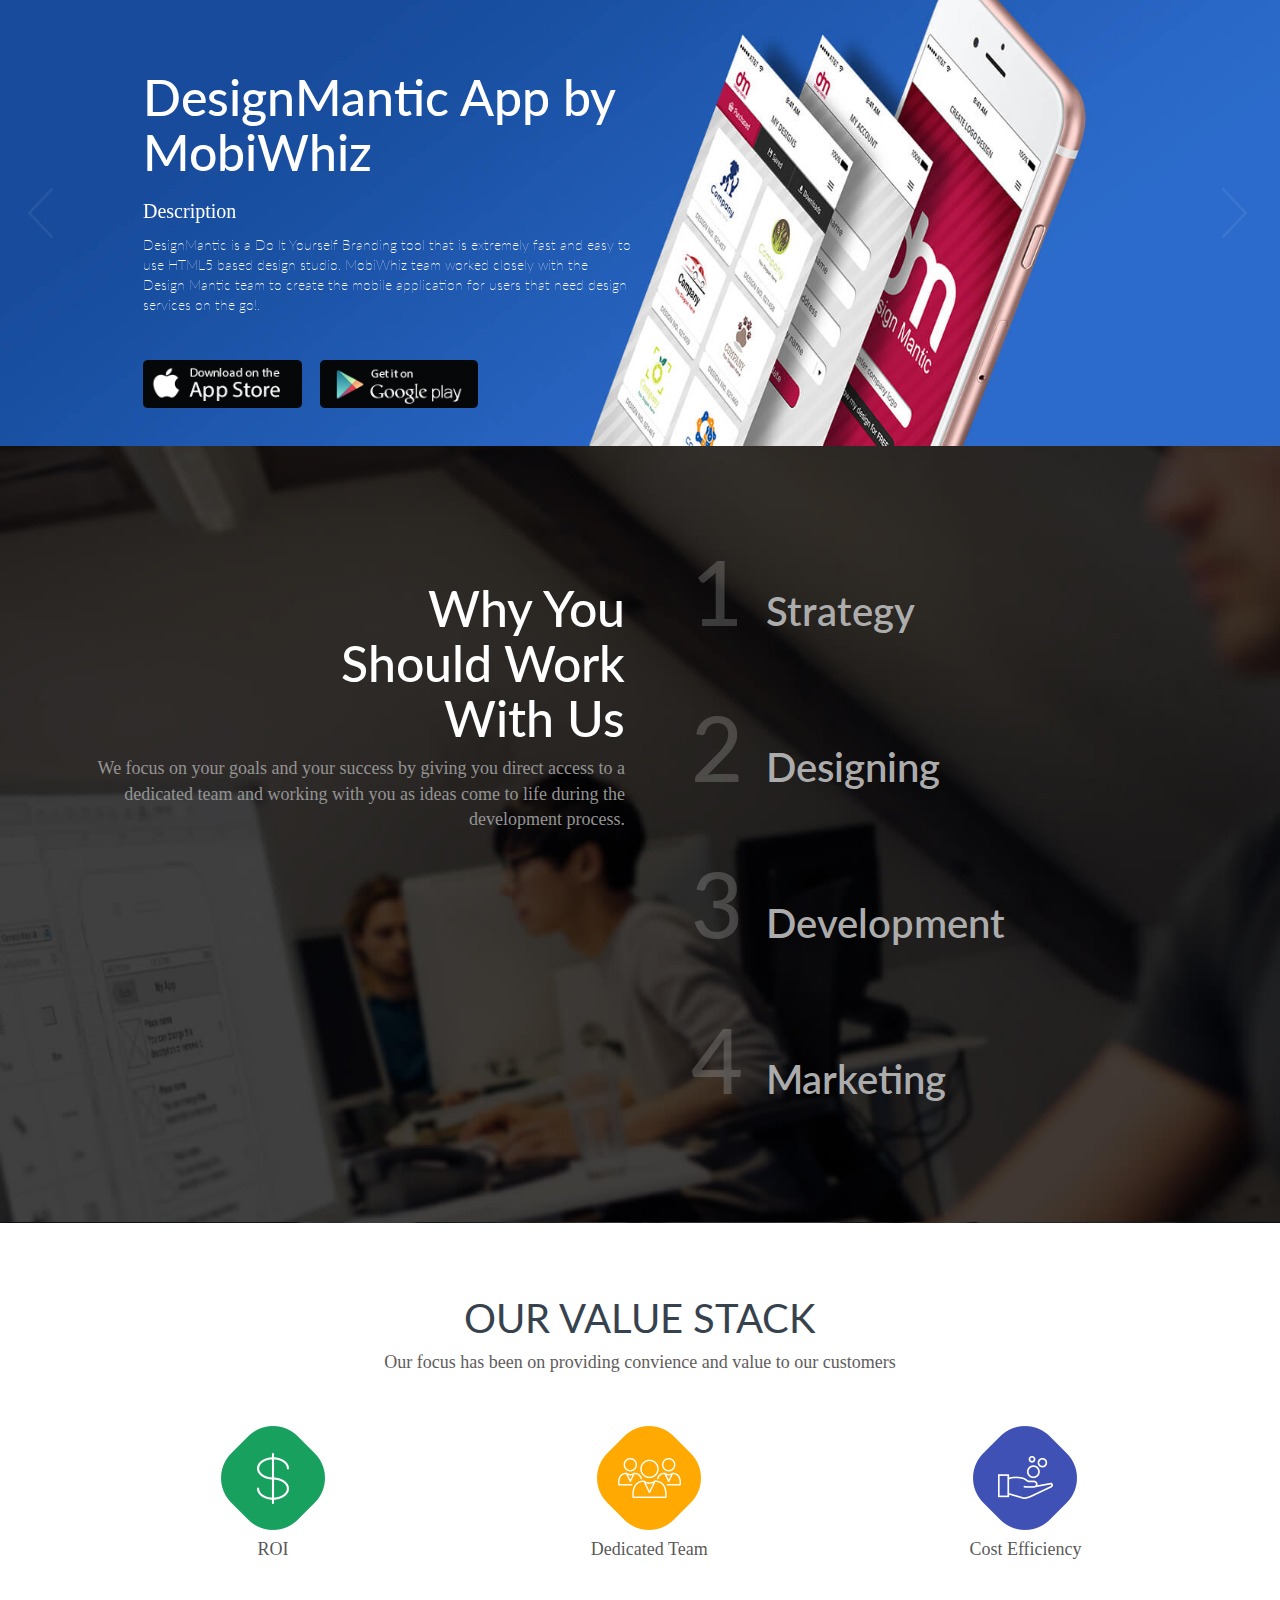
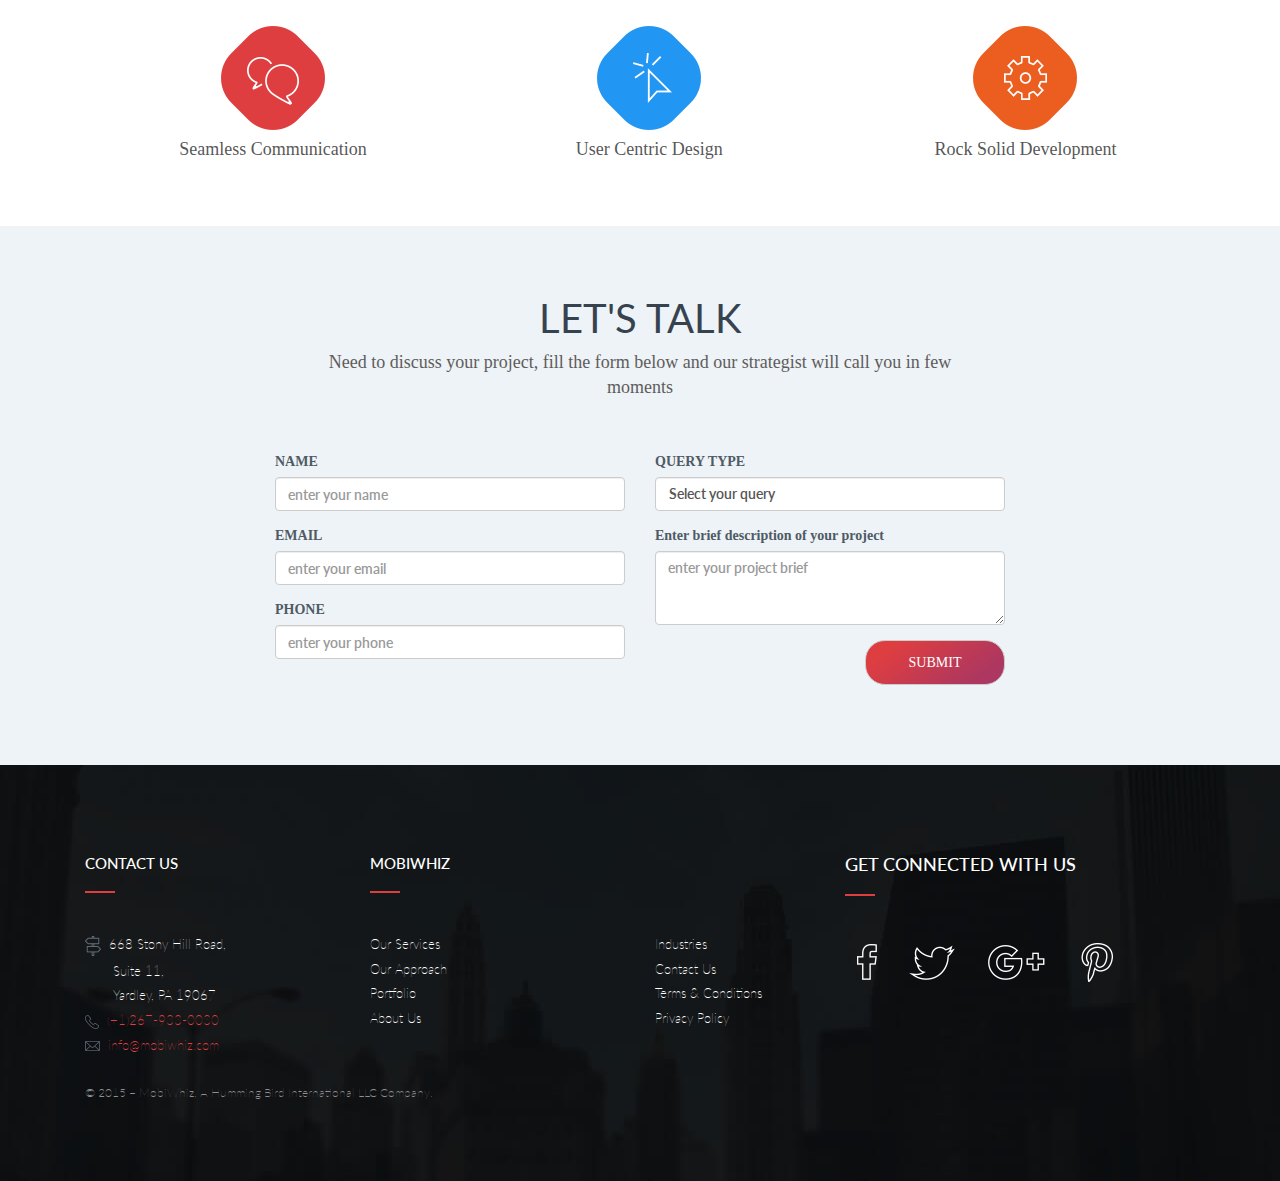
==== commit 76b2f61b: "push" ====
--- a/index.html
+++ b/index.html
@@ -12,6 +12,18 @@
 <link rel="stylesheet" type="text/css" href="css/stylesheet.css">
 
 <link href='https://fonts.googleapis.com/css?family=Lato' rel='stylesheet' type='text/css'>
+
+<script>
+  (function(i,s,o,g,r,a,m){i['GoogleAnalyticsObject']=r;i[r]=i[r]||function(){
+  (i[r].q=i[r].q||[]).push(arguments)},i[r].l=1*new Date();a=s.createElement(o),
+  m=s.getElementsByTagName(o)[0];a.async=1;a.src=g;m.parentNode.insertBefore(a,m)
+  })(window,document,'script','//www.google-analytics.com/analytics.js','ga');
+
+  ga('create', 'UA-69242843-1', 'auto');
+  ga('send', 'pageview');
+
+</script>
+
 
 </head>
 <body onLoad="myFunction()">
@@ -62,13 +74,13 @@
                     <li class="bold"><a href="#"><img src="images/call.png"> (+1)267-933-0030</a></li>
                   </ul>
                   
-                  <ul class="nav navbar-nav navbar-right">
+                  <ul class="nav navbar-nav navbar-right navbar-right2">
                     <li><a href="services.html">OUR SERVICES</a></li>
                     <li><a href="portfolio.html">PORTFOLIO</a></li>
                     <li><a href="approach.html">OUR APPROACH</a></li>
                     <li><a href="industries.html">INDUSTRIES</a></li>
                     <li><a href="about.html">ABOUT US</a></li>
-					<li><button class="button-quote"><a href="contact.html">GET FREE QUOTE</a></button></li>
+					<li><a href="contact.html" class="button-quote">GET FREE QUOTE</a></li>
                   </ul>
                 </div><!-- /.navbar-collapse -->
               </div><!-- /.container-fluid -->
@@ -90,7 +102,7 @@
               <h4> Creating powerful mobile apps for startups and enterprises to bring remarkable experiences
               </h4>
               <br> <br>
-              <button class="button"><a href="contact.html"> GET STARTED </a><img src="images/icon-button.png" class="icon-button"> </button>
+              <a href="contact.html"><button class="button"> GET STARTED <img src="images/icon-button.png" class="icon-button"> </button></a>
             	<div class="image-wrap" style="margin-top: 30px">
                 <img src="images/mobile.png">       
               </div>
@@ -107,7 +119,7 @@
               <h4> Changing the way you #Tag, #Share & #Live Life by our Social Apps 
               </h4>
               <br><br>
-              <button class="button"><a href="contact.html"> GET STARTED </a><img src="images/icon-button.png" class="icon-button"> </button>
+              <a href="contact.html"><button class="button"> GET STARTED <img src="images/icon-button.png" class="icon-button"> </button></a>
               <!------- Caption 2 End -------->
           </div>
         </div>
@@ -141,7 +153,6 @@
 	
     <div class="bg-services">
     	<div class="container">
-			<a href="">
         	<div class="col-md-3 s" id="s1">
                 <div class="icon-services">
                 <img src="images/ios-hover.png" class="bottom">
@@ -151,9 +162,8 @@
             	<h5> IOS App Development  </h5>
                 <p>With certified iOS app developers, we develop exceptional iPhone and iPad apps. Our development process is optimized for the iOS paradigm.</p>
             </div>
-			</a>
-            
-			<a href="">
+			
+            
             <div class="col-md-3 s" id="s2">
                 <div class="icon-services">
                 <img src="images/anroid-hover.png" class="bottom">
@@ -163,9 +173,8 @@
             	<h5> android App Development  </h5>
                 <p>When we develop Android Apps, we ensure that all apps are properly handcrafted for rich user experience to ensure maximum feature utility.</p>
             </div>
-			</a>
-            
-			<a href="">
+			
+            
             <div class="col-md-3 s" id="s3">
                 <div class="icon-services">
                 <img src="images/mob-hover.png" class="bottom">
@@ -173,11 +182,10 @@
                 </div>
                 <br>
             	<h5> Mobile Game Development </h5>
-                <p>We have invested to bring the best mobile game development team that has rich experience in 2D/3D game development.</p>
+                <p>We have invested to bring the best mobile game development team that has rich experience in 2D/3D game development.<br><br></p>
             </div>
-            </a>
-			
-			<a href="">
+            
+            
             <div class="col-md-3 s" id="s4">
                 <div class="icon-services">
                 <img src="images/web-hover.png" class="bottom">
@@ -187,7 +195,7 @@
             	<h5> Web Development </h5>
                 <p>Our Web team knows how to create your online presence by developing rich content websites, scalable ecommerce solutions and robust custom web portals.</p>
             </div>
-			</a>
+			
 			
 			
         </div>
@@ -522,5 +530,21 @@
 <script type="text/javascript" src="js/jquery.leanModal.min.js"></script>
 <script src="js/script.js"></script>
 
+<!--Start of Tawk.to Script-->
+<script type="text/javascript">
+var Tawk_API=Tawk_API||{}, Tawk_LoadStart=new Date();
+(function(){
+var s1=document.createElement("script"),s0=document.getElementsByTagName("script")[0];
+s1.async=true;
+s1.src='https://embed.tawk.to/55f6d2154b5198806a89ca5f/default';
+s1.charset='UTF-8';
+s1.setAttribute('crossorigin','*');
+s0.parentNode.insertBefore(s1,s0);
+})();
+</script>
+<!--End of Tawk.to Script-->
+
+
+
 </body>
 </html>
--- a/css/stylesheet.css
+++ b/css/stylesheet.css
@@ -8,6 +8,11 @@
 @font-face {    font-family: Lato;    src: url(../fonts/Lato.ttf);}
 @font-face {    font-family: lato-thin;    src: url(../fonts/Lato-Thin.ttf);}
 @font-face {    font-family: Lato;    src: url(../fonts/Lato.ttf);}*/
+.navbar-default .navbar-nav>li>a.button-quote {
+    padding: 10px 30px 0px 30px;
+    margin-right: 0;
+	    margin-top: 3px;
+}
 header {position: absolute;z-index: 666;width: 100%;}.col-md-3.logo {    padding-top: 30px;}
 nav.navbar.navbar-default {    background: none;    border: none; z-index:9999;}
 .navbar-default .navbar-nav2>li>a:focus, .navbar-default .navbar-nav2>li>a:hover{	border:none;}
@@ -56,7 +61,7 @@
  /*----------------------- Section stack start -----------------*/
 section.section_stack{	width:100%;	height:auto;	padding-top:50px;	background:white;	text-align:center;}section.section_stack h3 {    color: #37424f;	font-size: 40px;    font-weight: 400;}section.section_stack p.subtitle {    color: #5F5C5C;    font-size: 18px;    width: 50%;    margin: auto;    font-weight: 100;    font-family: calibri;}
 /*-------------------------- section contact start ------------------*/
-section.section_contact{	width:100%;	height:auto;	padding-top:50px;	padding-bottom:80px;	background:#edf3f6;}section.section_contact h3 {    color: #37424f;	font-size: 40px;    font-weight: 400;	text-align:center;}section.section_contact p.subtitle {    color: #5F5C5C;    font-size: 18px;    width: 50%;    margin: auto;    font-weight: 100;	text-align:center;    font-family: calibri;}.form-group label {    font-size: 14px;    font-family: calibri;    font-weight: bold;    color: #4f5a65;}.form-control {    font-family: Lato;}input#exampleInputname {    background: url(../images/icon-name.png) no-repeat left;	background-position-x: 14px;    background-color: white;    padding: 0px 10px 0 42px;    height: 40px;}input#exampleInputemail {    background: url(../images/icon-email.png) no-repeat left;	background-position-x: 14px;    background-color: white;    padding: 0px 10px 0 42px;    height: 40px;}input#exampleInputphone {    background: url(../images/icon-phone.png) no-repeat left;	background-position-x: 14px;    background-color: white;    padding: 0px 10px 0 42px;    height: 40px;}select#exampleInputquery {    background: url(../images/icon-query.png) left no-repeat;	background-position-x: 14px;    background-color: white;    padding: 0px 10px 0 42px;    height: 40px;}textarea#Description {    background: url(../images/icon-description.png) left no-repeat;    background-position: 12px 12px;    background-color: white;    padding: 10px 10px 54px 44px;}button.btn.btn-default {    color: black;    font-family: calibri;    background: url(../images/bg-button.png) center no-repeat;    width: 40%;    color: white;    border-radius: 20px;    height: 45px;    float: right;}
+section.section_contact{	width:100%;	height:auto;	padding-top:50px;	padding-bottom:80px;	background:#edf3f6;}section.section_contact h3 {    color: #37424f;	font-size: 40px;    font-weight: 400;	text-align:center;}section.section_contact p.subtitle {    color: #5F5C5C;    font-size: 18px;    width: 50%;    margin: auto;    font-weight: 100;	text-align:center;    font-family: calibri;}.form-group label {    font-size: 14px;    font-family: calibri;    font-weight: bold;    color: #4f5a65;}.form-control {    font-family: Lato; background:white;}input#exampleInputname {    background: url(../images/icon-name.png) no-repeat left;	background-position-x: 14px;    background-color: white;    padding: 0px 10px 0 42px;    height: 40px;}input#exampleInputemail {    background: url(../images/icon-email.png) no-repeat left;	background-position-x: 14px;    background-color: white;    padding: 0px 10px 0 42px;    height: 40px;}input#exampleInputphone {    background: url(../images/icon-phone.png) no-repeat left;	background-position-x: 14px;    background-color: white;    padding: 0px 10px 0 42px;    height: 40px;}select#exampleInputquery {    background: url(../images/icon-query.png) left no-repeat;	background-position-x: 14px;    background-color: white;    padding: 0px 10px 0 42px;    height: 40px;}textarea#Description {    background: url(../images/icon-description.png) left no-repeat;    background-position: 12px 12px;    background-color: white;    padding: 10px 10px 54px 44px;}button.btn.btn-default {    color: black;    font-family: calibri;    background: url(../images/bg-button.png) center no-repeat;    width: 40%;    color: white;    border-radius: 20px;    height: 45px;    float: right;}
 /*------------------------- section footer start ---------------*/
 section.section_footer{ float:left; 	width:100%;	height:auto;	padding-top:50px;	padding-bottom:80px;	background:url(../images/bg-footer.jpg) center;}section.section_footer .col-sm-3, section.section_footer .col-sm-2, section.section_footer .col-sm-4 {    padding-top: 30px; color:white;}.col-sm-3 h4, .col-sm-2 h4 {    font-family: Lato; color:white;   font-size: 15px;}.col-sm-3 ul, .col-sm-2 ul {    padding: 0;	padding-top:30px;}.col-sm-3 ul li, .col-sm-2 ul li {    color: white;    list-style: none;    font-family: Lato;    font-size: 13px;    font-weight: 100;	padding-top:6px;}.col-sm-3 ul li a, .col-sm-2 ul li a{    color: white;    list-style: none;    font-family: Lato;    font-size: 13px;    font-weight: 100;	padding-top:6px;}span.color-red {    color: #df3e40;}.col-lg-12.footer-text {    color: #8c8f93;    font-family: Lato;    font-size: 12px;    font-weight: 100;    padding-top: 20px;}button.btn.btn-default.button-social {    width: auto;    border: none;    background: none;	float:none;}
 /*------------------------------------------------------------- Services Page -----------------------------------------------*/
@@ -95,6 +100,7 @@
 .approach .col-md-6.bg-white {
     background: white;
     height: 363px;
+	font-weight:100;
 }
 .approach .col-md-6.bg-purple {
     /* Permalink - use to edit and share this gradient: http://colorzilla.com/gradient-editor/#564c75+0,3e3460+100 */
@@ -109,6 +115,7 @@
     color: white !important;
 	    font-size: 14px;
     font-family: lato;
+	font-weight:100;
 }
 .col-md-6.bg-white{
 	font-size: 14px;
@@ -189,6 +196,7 @@
     border: none;
 }
 .container.industries2 p {
+	font-weight:100;
     text-align: center;
     font-family: Lato;
     font-size: 13px;
@@ -206,6 +214,7 @@
     color: #677280;
         font-size: 14px;
     font-family: Lato;
+	font-weight:100;
 }
 .col-md-12.reviews {
     background:	url(../images/bg-reviews.jpg);
@@ -219,17 +228,20 @@
     font-size: 30px;
 }
 .col-md-12.testimonials {
-    background: rgba(255, 255, 255, 0.84);
-    color: #677280;
+    background: rgba(255, 255, 255, 0.30);
+    color: white;
     text-align: justify;
     padding: 30px 30px 30px 30px;
     font-family: Lato;
     font-size: 13px;
+    font-weight: 100;
+	height:310px;
 }
 .col-md-12.testimonials h5 {
-    color: #677280;
+        color: white;
     font-size: 18px;
     font-family: Lato;
+    font-weight: 500;
 }
 .arrow-down {
     position: absolute;
@@ -237,26 +249,26 @@
     height: 0;
     border-left: 10px solid transparent;
     border-right: 10px solid transparent;
-    border-top: 10px solid rgba(255, 255, 255, 0.84);
+    border-top: 10px solid rgba(255, 255, 255, 0.30);
     bottom: -10px;
 }
 .container.reviews .col-md-4 {
     margin-top: 50px;
 }
-.col-md-12.client {
+.col-md-6.client {
     padding: 0;
     text-align: left;
-	padding: 50px 0 0 0;
+	padding: 20px 0 0 0;
 }
 img.img-client {
     float: left;
 	margin-top:-8px;
 }
-.col-md-12.client h6 {
+.col-md-6.client h6 {
     color: white;
     font-family: Lato;
     font-size: 14px;
-    margin: 10px 0px 0px 90px;
+
 }
 span.italic {
     font-family: Lato;
@@ -270,6 +282,30 @@
     margin-bottom: 22px;
 }
 
+
+@media only screen and (min-width:320px) and (max-width: 480px)  
+	{
+		img.img-logo {
+			position: relative;
+			width: 70%;
+			float: left;
+		}
+		.image-wrap {
+			display: none;
+		}
+		button.button {
+			width: 70%;
+			padding: 10px 0 10px 0;
+			font-size: 14px;
+			font-weight: 100;
+		}
+		section.section_services{
+			padding-top:0;
+		}
+		.carousel-inner{
+			height:auto;
+		}
+	}
 
 
 
@@ -292,4 +328,4 @@
 }
 
 
-.pink-circle{border:3px solid #ff4e51;border-radius:50%;color:#ff4e51;padding:18px 22px 18px 15px}.footer-links{list-style:none;margin:0;padding:0;width:50%;float:left}.footer-links li{width:100%;float:left;font-size:18px;margin-bottom:15px}.v-border{border-top:1px solid #ccc;border-bottom:1px solid #ccc}footer a,footer p{color:#ccc!important}footer a:hover{text-decoration:underline}.footer-links li a,.footer-links li a:hover{color:#ddd!important}footer .social{padding:0;margin-top:20px}.services h4,footer h3{margin-top:0}.copyright{padding-top:5px}.con-form label{width:100%;font-size:17px;font-weight:500;text-align:left}.con-form input,.con-form select,.con-form textarea{width:100%;height:65px;padding:10px;font-size:20px;margin-bottom:20px;border:1px solid #ddd;-webkit-transition:all .3s ease-in-out;-moz-transition:all .3s ease-in-out;-ms-transition:all .3s ease-in-out;-o-transition:all .3s ease-in-out;outline:0}.con-form select:focus,input[type=email]:focus,input[type=text]:focus,textarea:focus{box-shadow:0 0 5px rgba(255,78,81,1);border:1px solid rgba(255,78,81,1)}.con-form input[type=submit]{width:auto}.con-form textarea{height:180px}select{-webkit-appearance:none;-moz-appearance:none;text-indent:1px;text-overflow:''}.small-sc{display:none}.big-con{display:block}.small-con{display:none}.footer_social li a,.red-border,footer h3{display:inline-block}.common img{float:left;position:absolute;transition:all 1.5s ease;top:11px}.common .slide4{top:12px;left:17px}.common .slide5,.common .slide6,.common .slide7{top:13px;left:17px}.illu .common .slide7{transition-delay:.3s;left:240px;top:-40px}.illu .common .slide6{transition-delay:.6s;left:160px;top:-20px}.illu .common .slide5{transition-delay:.9s;left:80px;top:0}.gap1{float:left}footer h3{font-size:25px;font-weight:700;color:#fff;border-bottom:3px solid #ccc;padding-bottom:10px;padding-right:40px;margin-bottom:25px}.footer_social{list-style:none;padding:0;margin:0}.footer_social li a{background:#CCC;border-radius:50%;color:#333!important;text-align:center;margin-bottom:10px}.footer_social li a:hover{color:#fff}.footer_social li a i{padding:8px 10px}.footer_social li a i.fa-facebook{padding:8px 12px}.copy-back{background:#000;color:#CCC}.services .img-bottom{position:absolute;bottom:0}.red-border{border-bottom:3px solid #d53d46;padding-bottom:30px}.pad-left-50{padding-left:50px}.pad-left-30{padding-left:30px}.points,.points1{padding:0;margin:0;list-style:none}.points li:before{content:"\f105";font-family:fontAwesome;padding-right:5px;font-weight:700}.points1 li:after{content:"\f104";font-family:fontAwesome;padding-left:5px;font-weight:700}.points li:after{padding-left:10px}.dark-grey-back{background:#5c5870}.fix1 img,.fix2 img{width:100%}.light-purple-back{background:#ecdff6}.bottom-pad-40{padding-bottom:40px}#portfolio-contents li,#portfolio-titles,#tabs-titles,.tb-app-display{list-style:none;padding:0}.medium-purple-back{background:#b58ca8}.grey-back{background:#d7d7d7}.dark-blue-back{background:#464e73}#tabs-titles li,.light-grey-back{background:#f9f5fe}#tabs-titles{float:left;margin:0;width:100%}#tabs-titles li{cursor:pointer;font-size:18px;padding:12px 15px;border-bottom:1px solid #ccc}#tabs-titles li:last-child{border:0}#tabs-titles li.current{font-weight:700;color:#fff;background:url(../images/tab-back.png) no-repeat;background-size:100% 100%;width:104%;border:0;z-index:10;position:relative}#tabs-contents{float:left;padding:20px;height:auto;background:#fff;width:100%}#tabs-contents li{display:none;list-style:none}#tabs-contents li:first-child{display:block}.cover{border:2px solid #e7dbf4}.tb-app-display{margin:20px 0 0}.tb-app-display li{display:block!important;float:left;margin-right:20px;width:30%}.tb-app-display li img{width:100%}.twenty{width:20%;float:left}.eighty{width:80%;float:left}.table>tbody>tr>td,.table>tbody>tr>th,.table>tfoot>tr>td,.table>tfoot>tr>th,.table>thead>tr>td,.table>thead>tr>th{border:0}.contact.carousel-caption{left:15%;width:70%}.contact input[type=email],.contact input[type=text],.contact select,.contact textarea{background:0 0}#lean_overlay,.contact select option{background:#000}#lean_overlay{position:fixed;z-index:100;top:0;left:0;height:100%;width:100%;display:none}#dialog_submit{width:300px;padding:15px 20px;background:#f3f6fa;-webkit-border-radius:6px;-moz-border-radius:6px;border-radius:6px;-webkit-box-shadow:0 1px 5px rgba(0,0,0,.5);-moz-box-shadow:0 1px 5px rgba(0,0,0,.5);box-shadow:0 1px 5px rgba(0,0,0,.5);text-align:center}#portfolio-titles{margin:0 auto}#portfolio-contents li{margin:0}#portfolio-contents li .content{margin-top:30px}#portfolio-titles li{display:inline-block;font-size:30px;margin-right:20px;padding:12px 47px 5px;cursor:pointer;border-bottom:2px solid #fff}#portfolio-titles li.current{border-bottom:2px solid #d53d46}.port-list li{float:left;width:23%;text-align:center;margin-right:2%!important;margin-bottom:15px!important}.port-list li img{width:100%;height:500px}.port-list li a{display:block;position:relative}.port-list li a:hover:after{content:"\f055";font-family:fontAwesome;display:block;position:absolute;font-weight:700;top:0;padding-top:70%;color:#fff;background:rgba(0,0,0,.5);width:100%;height:500px;font-size:100px;text-align:center;z-index:1}.process-list{display:none}@media screen and (max-width:1220px){.navbar-default .navbar-nav>li>a{font-size:16px}.big-con{display:none}.small-con{display:block}.contact.carousel-caption{top:50%}}@media screen and (max-width:1024px){.fix img,.logo img{width:100%}.logo img{margin-top:20px}.carousel-caption{top:24%;left:0;right:0}.top-pad-50{padding-top:40px}h4{font-size:20px}.services .img-bottom{display:none}.carousel-caption h2{font-size:40px}.carousel-caption h4{margin-top:50px;font-size:26px}.port-list li a:hover:after,.port-list li img{height:400px}#portfolio-contents,.port-list{padding:0}.port-list{padding-left:15px}.industry .btn-red{margin-top:70px}}@media screen and (max-width:1023px){.fix,.logo{text-align:center}.points1 li:after,.points1 li:before{font-family:fontAwesome;font-weight:700}.clear{clear:none!important;display:inline}.logo{padding-top:0}.logo img{width:auto}.portfolio .btn-red{margin-top:50px}.social{float:none;list-style:none;margin:0 auto;padding:10px 0;width:15%}.carousel-caption{top:35%}.btn-red{margin-top:35px}.fix img{width:auto;max-width:100%}.gap1,.navbar-default,.navbar-default .navbar-nav{width:100%}.center{text-align:center!important}.navbar-default .navbar-nav>li>a{font-size:20px;padding:11px 23px}.gap1{float:left;height:436px}.pad-left-50{padding-left:15px;padding-bottom:40px}.points1 li:before{content:"\f105";padding-right:5px}.points1 li:after{content:"";padding-left:0}.fix1 img{width:auto}.twenty{width:30%}.eighty{width:70%}.industry .btn-red{margin-top:50px}}@media screen and (max-width:800px){.social{width:20%}.navbar-default .navbar-nav>li>a{font-size:16px;padding:11px 15px}.carousel-caption h2,h2{font-size:40px}.carousel-caption{top:40%}.carousel-caption h4{margin-top:20px}.carousel-inner>.item{height:600px}.carousel-inner>.item img{width:auto;height:100%}.icon-box{float:left;height:78px;margin-right:0;margin-top:15px;overflow:hidden;text-align:center;width:20%}.port-list li{width:31%}.tb-app-display li{margin-right:10px}}@media screen and (max-width:767px){.accordian dt a,.accordian dt a:active,.accordian dt a:hover,.accordian dt a:visited,.free-btn:hover{text-decoration:none}header{position:initial;width:100%;z-index:1;background:#000}.navbar-toggle{margin-right:0}.small-head .full{width:50%}.social{float:left;width:100%}.social li{margin-left:0;margin-right:15px}.copyright{text-align:left;margin-bottom:10px}.navbar-default .navbar-nav>li>a{text-align:right}.navbar-default .navbar-nav{margin:0}.navbar-default .navbar-nav>li:hover{border:none}.navbar-default .navbar-nav>li>a.free-btn{background:rgba(255,255,255,.1);border:2px solid #fff;border-radius:20px;display:inline-block;float:right;margin-left:15px;padding:9px 18px;transition:all .5s ease-out 0s;width:auto}.carousel-caption{top:12%}.carousel-caption h4{display:block}.value-box{width:50%}.accordian,.accordian dd,.accordian dt{float:left;width:100%}.btn-red{margin-top:20px}carousel-caption h4{font-size:25px}.big-sc{display:none!important}.small-sc{display:block!important}.no-gap{margin:0}.accordian{padding-bottom:40px}.accordian dt a{display:block;padding:15px 0 15px 15px;background:#f9f5fe;font-size:20px;border-bottom:1px solid #ccc;color:#000;font-weight:500}.accordian dt a.now{background:#8e3375;color:#fff;font-weight:700}.accordian .active{margin-bottom:15px;padding-top:15px}header .social{display:none}.free-btn{display:inline-block;color:#FFF;margin-left:0}.free-btn:hover{color:#FFF;background:rgba(255,255,255,.3)}.logo img{margin-bottom:20px;margin-top:10px}.common .slide4{top:27px}}@media screen and (max-width:639px){h2{font-size:30px}.btn-pink,.btn-red{font-size:15px}h4{font-size:17px}.short-gap{margin-bottom:20px}.carousel-caption{top:25%}.carousel-caption h2{font-size:30px}.carousel-caption h4{margin-top:18px;font-size:18px}.carousel-inner>.item{height:400px}.top-pad-50{padding-top:25px}.port-list li{width:48%}.port-list li a:hover:after{padding-top:50%}.pro-img{display:none}.process-list{list-style:none;padding:0;margin:0;display:block}.process-list li{width:100%;float:left;text-align:center}.tb-app-display li{margin-bottom:10px!important;width:auto}.contact.carousel-caption{top:35%}}@media screen and (max-width:479px){.box,.fix1 img,.footer-links,.footer-links li,.value-box{width:100%}.value-box{height:130px;margin-bottom:40px}.carousel-caption{padding-left:2px;padding-right:2px;top:6%}.carousel-caption h2{font-size:25px}.carousel-caption h4{font-size:16px;margin-top:30px}.carousel-inner>.item{height:300px}.common .slide5,.common .slide6,.common .slide7{left:25px}.gap1{padding-left:0}.common .slide4{left:0}.illu .common .slide5{left:50px}.illu .common .slide6{left:100px}.illu .common .slide7{left:150px}footer .col-xs-12{margin-bottom:15px}.services .btn-red{margin-top:20px}.port-list li{width:90%;margin-left:2%!important}.tb-app-display li{width:70%}}+.pink-circle{border:3px solid #ff4e51;border-radius:50%;color:#ff4e51;padding:18px 22px 18px 15px}.footer-links{list-style:none;margin:0;padding:0;width:50%;float:left}.footer-links li{width:100%;float:left;font-size:18px;margin-bottom:15px}.v-border{border-top:1px solid #ccc;border-bottom:1px solid #ccc}footer a,footer p{color:#ccc!important}footer a:hover{text-decoration:underline}.footer-links li a,.footer-links li a:hover{color:#ddd!important}footer .social{padding:0;margin-top:20px}.services h4,footer h3{margin-top:0}.copyright{padding-top:5px}.con-form label{width:100%;font-size:17px;font-weight:500;text-align:left}.con-form input,.con-form select,.con-form textarea{width:100%;height:65px;padding:10px;font-size:20px;margin-bottom:20px;border:1px solid #ddd;-webkit-transition:all .3s ease-in-out;-moz-transition:all .3s ease-in-out;-ms-transition:all .3s ease-in-out;-o-transition:all .3s ease-in-out;outline:0}.con-form select:focus,input[type=email]:focus,input[type=text]:focus,textarea:focus{box-shadow:0 0 5px rgba(255,78,81,1);border:1px solid rgba(255,78,81,1)}.con-form input[type=submit]{width:auto}.con-form textarea{height:180px}select{-webkit-appearance:none;-moz-appearance:none;text-indent:1px;text-overflow:''}.small-sc{display:none}.big-con{display:block}.small-con{display:none}.footer_social li a,.red-border,footer h3{display:inline-block}.common img{float:left;position:absolute;transition:all 1.5s ease;top:11px}.common .slide4{top:12px;left:17px}.common .slide5,.common .slide6,.common .slide7{top:13px;left:17px}.illu .common .slide7{transition-delay:.3s;left:240px;top:-40px}.illu .common .slide6{transition-delay:.6s;left:160px;top:-20px}.illu .common .slide5{transition-delay:.9s;left:80px;top:0}.gap1{float:left}footer h3{font-size:25px;font-weight:700;color:#fff;border-bottom:3px solid #ccc;padding-bottom:10px;padding-right:40px;margin-bottom:25px}.footer_social{list-style:none;padding:0;margin:0}.footer_social li a{background:#CCC;border-radius:50%;color:#333!important;text-align:center;margin-bottom:10px}.footer_social li a:hover{color:#fff}.footer_social li a i{padding:8px 10px}.footer_social li a i.fa-facebook{padding:8px 12px}.copy-back{background:#000;color:#CCC}.services .img-bottom{position:absolute;bottom:0}.red-border{border-bottom:3px solid #d53d46;padding-bottom:30px}.pad-left-50{padding-left:50px}.pad-left-30{padding-left:30px}.points,.points1{padding:0;margin:0;list-style:none}.points li:before{content:"\f105";font-family:fontAwesome;padding-right:5px;font-weight:700}.points1 li:after{content:"\f104";font-family:fontAwesome;padding-left:5px;font-weight:700}.points li:after{padding-left:10px}.dark-grey-back{background:#5c5870}.fix1 img,.fix2 img{width:100%}.light-purple-back{background:#ecdff6}.bottom-pad-40{padding-bottom:40px}#portfolio-contents li,#portfolio-titles,#tabs-titles,.tb-app-display{list-style:none;padding:0}.medium-purple-back{background:#b58ca8}.grey-back{background:#d7d7d7}.dark-blue-back{background:#464e73}#tabs-titles li,.light-grey-back{background:#f9f5fe}#tabs-titles{float:left;margin:0;width:100%}#tabs-titles li{cursor:pointer;font-size:18px;padding:12px 15px;border-bottom:1px solid #ccc}#tabs-titles li:last-child{border:0}#tabs-titles li.current{font-weight:700;color:#fff;background:url(../images/tab-back.png) no-repeat;background-size:100% 100%;width:104%;border:0;z-index:10;position:relative}#tabs-contents{float:left;padding:20px;height:auto;background:#fff;width:100%}#tabs-contents li{display:none;list-style:none}#tabs-contents li:first-child{display:block}.cover{border:2px solid #e7dbf4}.tb-app-display{margin:20px 0 0}.tb-app-display li{display:block!important;float:left;margin-right:20px;width:30%}.tb-app-display li img{width:100%}.twenty{width:20%;float:left}.eighty{width:80%;float:left}.table>tbody>tr>td,.table>tbody>tr>th,.table>tfoot>tr>td,.table>tfoot>tr>th,.table>thead>tr>td,.table>thead>tr>th{border:0}.contact.carousel-caption{left:15%;width:70%}.contact input[type=email],.contact input[type=text],.contact select,.contact textarea{background:white;}#lean_overlay,.contact select option{background:white;}#lean_overlay{position:fixed;z-index:100;top:0;left:0;height:100%;width:100%;display:none}#dialog_submit{width:300px;padding:15px 20px;background:#f3f6fa;-webkit-border-radius:6px;-moz-border-radius:6px;border-radius:6px;-webkit-box-shadow:0 1px 5px rgba(0,0,0,.5);-moz-box-shadow:0 1px 5px rgba(0,0,0,.5);box-shadow:0 1px 5px rgba(0,0,0,.5);text-align:center}#portfolio-titles{margin:0 auto}#portfolio-contents li{margin:0}#portfolio-contents li .content{margin-top:30px}#portfolio-titles li{display:inline-block;font-size:30px;margin-right:20px;padding:12px 47px 5px;cursor:pointer;border-bottom:2px solid #fff}#portfolio-titles li.current{border-bottom:2px solid #d53d46}.port-list li{float:left;width:23%;text-align:center;margin-right:2%!important;margin-bottom:15px!important}.port-list li img{width:100%;height:500px}.port-list li a{display:block;position:relative}.port-list li a:hover:after{content:"\f055";font-family:fontAwesome;display:block;position:absolute;font-weight:700;top:0;padding-top:70%;color:#fff;background:rgba(0,0,0,.5);width:100%;height:500px;font-size:100px;text-align:center;z-index:1}.process-list{display:none}@media screen and (max-width:1220px){.navbar-default .navbar-nav>li>a{font-size:14px}.big-con{display:none}.small-con{display:block}.contact.carousel-caption{top:50%}}@media screen and (max-width:1024px){.fix img,.logo img{width:100%}.logo img{margin-top:20px}.carousel-caption{top:24%;left:0;right:0}.top-pad-50{padding-top:40px}h4{font-size:20px}.services .img-bottom{display:none}.carousel-caption h2{font-size:40px}.carousel-caption h4{margin-top:50px;font-size:26px}.port-list li a:hover:after,.port-list li img{height:400px}#portfolio-contents,.port-list{padding:0}.port-list{padding-left:15px}.industry .btn-red{margin-top:70px}}@media screen and (max-width:1023px){.fix,.logo{text-align:center}.points1 li:after,.points1 li:before{font-family:fontAwesome;font-weight:700}.clear{clear:none!important;display:inline}.logo{padding-top:0}.logo img{width:auto}.portfolio .btn-red{margin-top:50px}.social{float:none;list-style:none;margin:0 auto;padding:10px 0;width:15%}.carousel-caption{top:35%}.btn-red{margin-top:35px}.fix img{width:auto;max-width:100%}.gap1,.navbar-default,.navbar-default .navbar-nav{width:100%}.center{text-align:center!important}.navbar-default .navbar-nav>li>a{font-size:20px;padding:11px 23px}.gap1{float:left;height:436px}.pad-left-50{padding-left:15px;padding-bottom:40px}.points1 li:before{content:"\f105";padding-right:5px}.points1 li:after{content:"";padding-left:0}.fix1 img{width:auto}.twenty{width:30%}.eighty{width:70%}.industry .btn-red{margin-top:50px}}@media screen and (max-width:800px){.social{width:20%}.navbar-default .navbar-nav>li>a{font-size:16px;padding:11px 15px}.carousel-caption h2,h2{font-size:40px}.carousel-caption{top:40%}.carousel-caption h4{margin-top:20px}.carousel-inner>.item{height:600px}.carousel-inner>.item img{width:auto;height:100%}.icon-box{float:left;height:78px;margin-right:0;margin-top:15px;overflow:hidden;text-align:center;width:20%}.port-list li{width:31%}.tb-app-display li{margin-right:10px}}@media screen and (max-width:767px){.accordian dt a,.accordian dt a:active,.accordian dt a:hover,.accordian dt a:visited,.free-btn:hover{text-decoration:none}header{position:initial;width:100%;z-index:1;background:#000}.navbar-toggle{margin-right:0}.small-head .full{width:50%}.social{float:left;width:100%}.social li{margin-left:0;margin-right:15px}.copyright{text-align:left;margin-bottom:10px}.navbar-default .navbar-nav>li>a{text-align:right}.navbar-default .navbar-nav{margin:0}.navbar-default .navbar-nav>li:hover{border:none}.navbar-default .navbar-nav>li>a.free-btn{background:rgba(255,255,255,.1);border:2px solid #fff;border-radius:20px;display:inline-block;float:right;margin-left:15px;padding:9px 18px;transition:all .5s ease-out 0s;width:auto}.carousel-caption{top:12%}.carousel-caption h4{display:block}.value-box{width:50%}.accordian,.accordian dd,.accordian dt{float:left;width:100%}.btn-red{margin-top:20px}carousel-caption h4{font-size:25px}.big-sc{display:none!important}.small-sc{display:block!important}.no-gap{margin:0}.accordian{padding-bottom:40px}.accordian dt a{display:block;padding:15px 0 15px 15px;background:#f9f5fe;font-size:20px;border-bottom:1px solid #ccc;color:#000;font-weight:500}.accordian dt a.now{background:#8e3375;color:#fff;font-weight:700}.accordian .active{margin-bottom:15px;padding-top:15px}header .social{display:none}.free-btn{display:inline-block;color:#FFF;margin-left:0}.free-btn:hover{color:#FFF;background:rgba(255,255,255,.3)}.logo img{margin-bottom:20px;margin-top:10px}.common .slide4{top:27px}}@media screen and (max-width:639px){h2{font-size:30px}.btn-pink,.btn-red{font-size:15px}h4{font-size:17px}.short-gap{margin-bottom:20px}.carousel-caption{top:25%}.carousel-caption h2{font-size:30px}.carousel-caption h4{margin-top:18px;font-size:18px}.carousel-inner>.item{height:400px}.top-pad-50{padding-top:25px}.port-list li{width:48%}.port-list li a:hover:after{padding-top:50%}.pro-img{display:none}.process-list{list-style:none;padding:0;margin:0;display:block}.process-list li{width:100%;float:left;text-align:center}.tb-app-display li{margin-bottom:10px!important;width:auto}.contact.carousel-caption{top:35%}}@media screen and (max-width:479px){.box,.fix1 img,.footer-links,.footer-links li,.value-box{width:100%}.value-box{height:130px;margin-bottom:40px}.carousel-caption{padding-left:2px;padding-right:2px;top:6%}.carousel-caption h2{font-size:25px}.carousel-caption h4{font-size:16px;margin-top:30px}.carousel-inner>.item{height:300px}.common .slide5,.common .slide6,.common .slide7{left:25px}.gap1{padding-left:0}.common .slide4{left:0}.illu .common .slide5{left:50px}.illu .common .slide6{left:100px}.illu .common .slide7{left:150px}footer .col-xs-12{margin-bottom:15px}.services .btn-red{margin-top:20px}.port-list li{width:90%;margin-left:2%!important}.tb-app-display li{width:70%}}